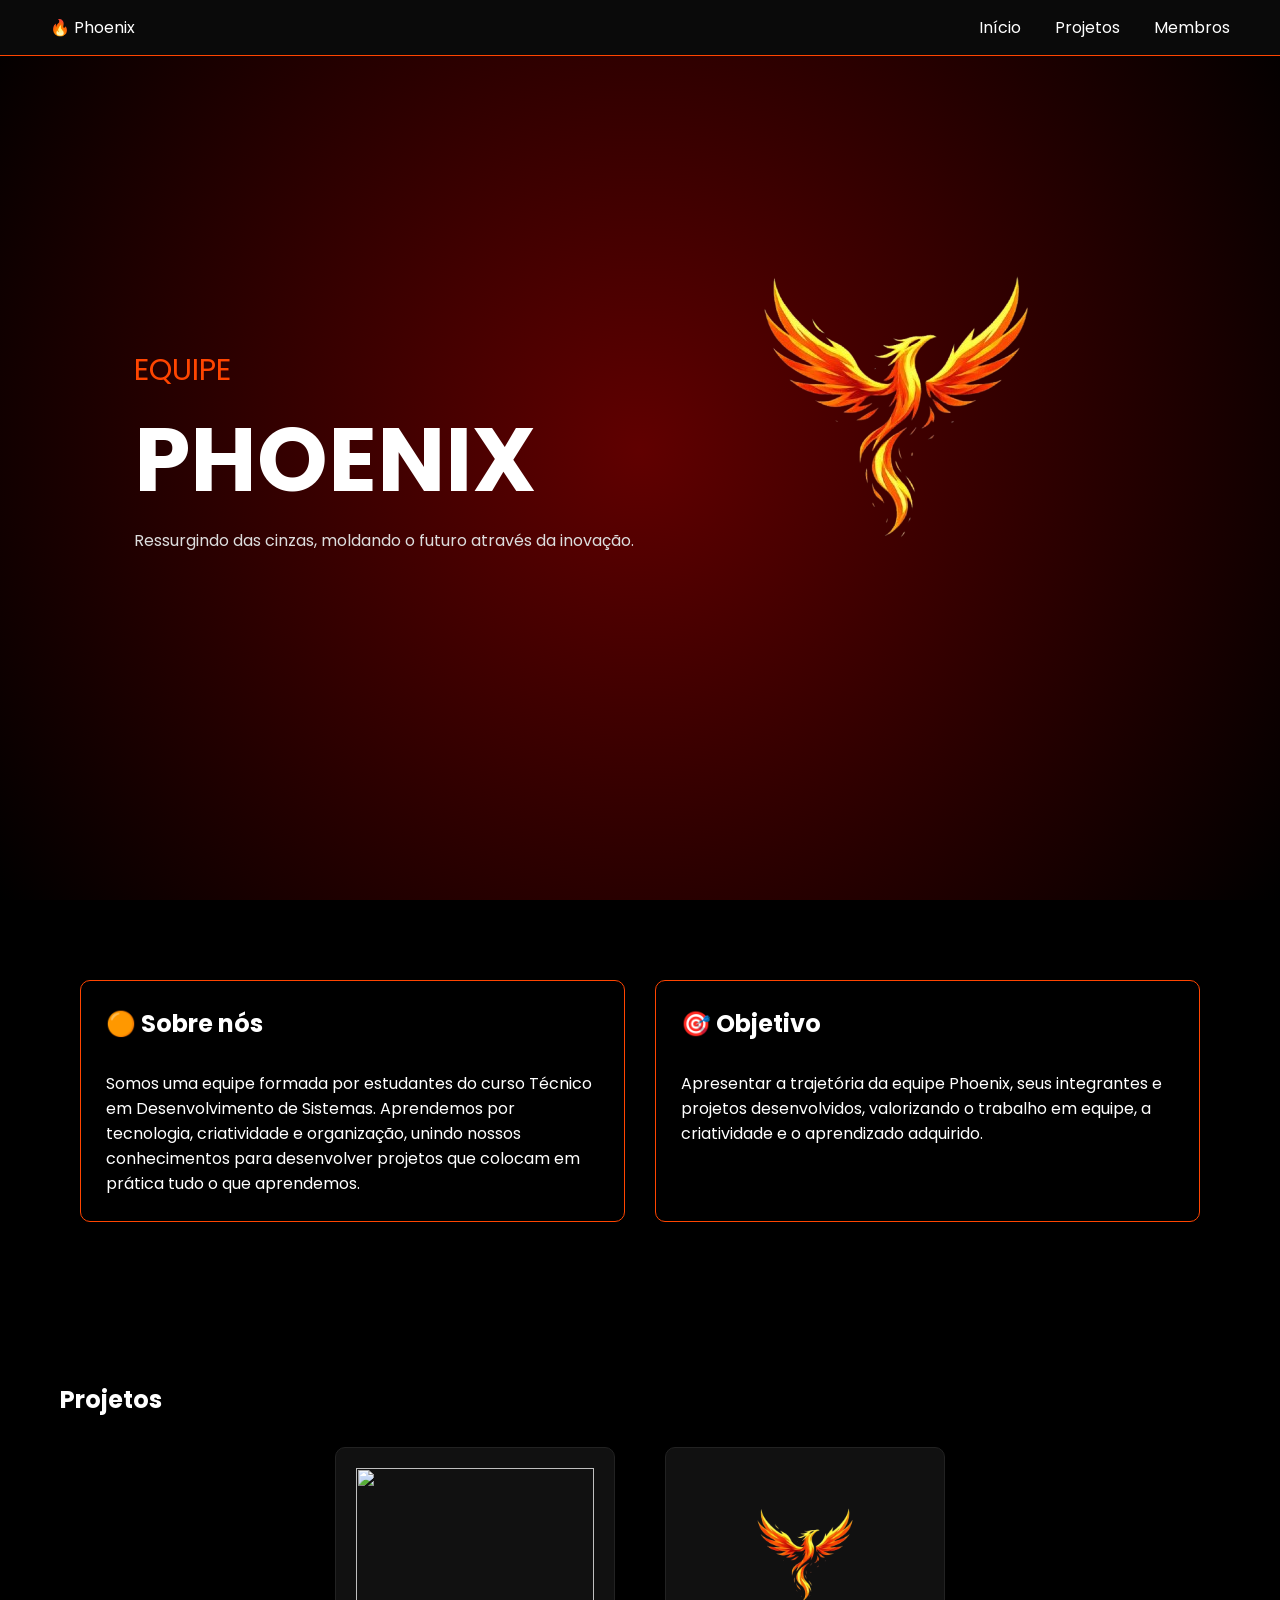
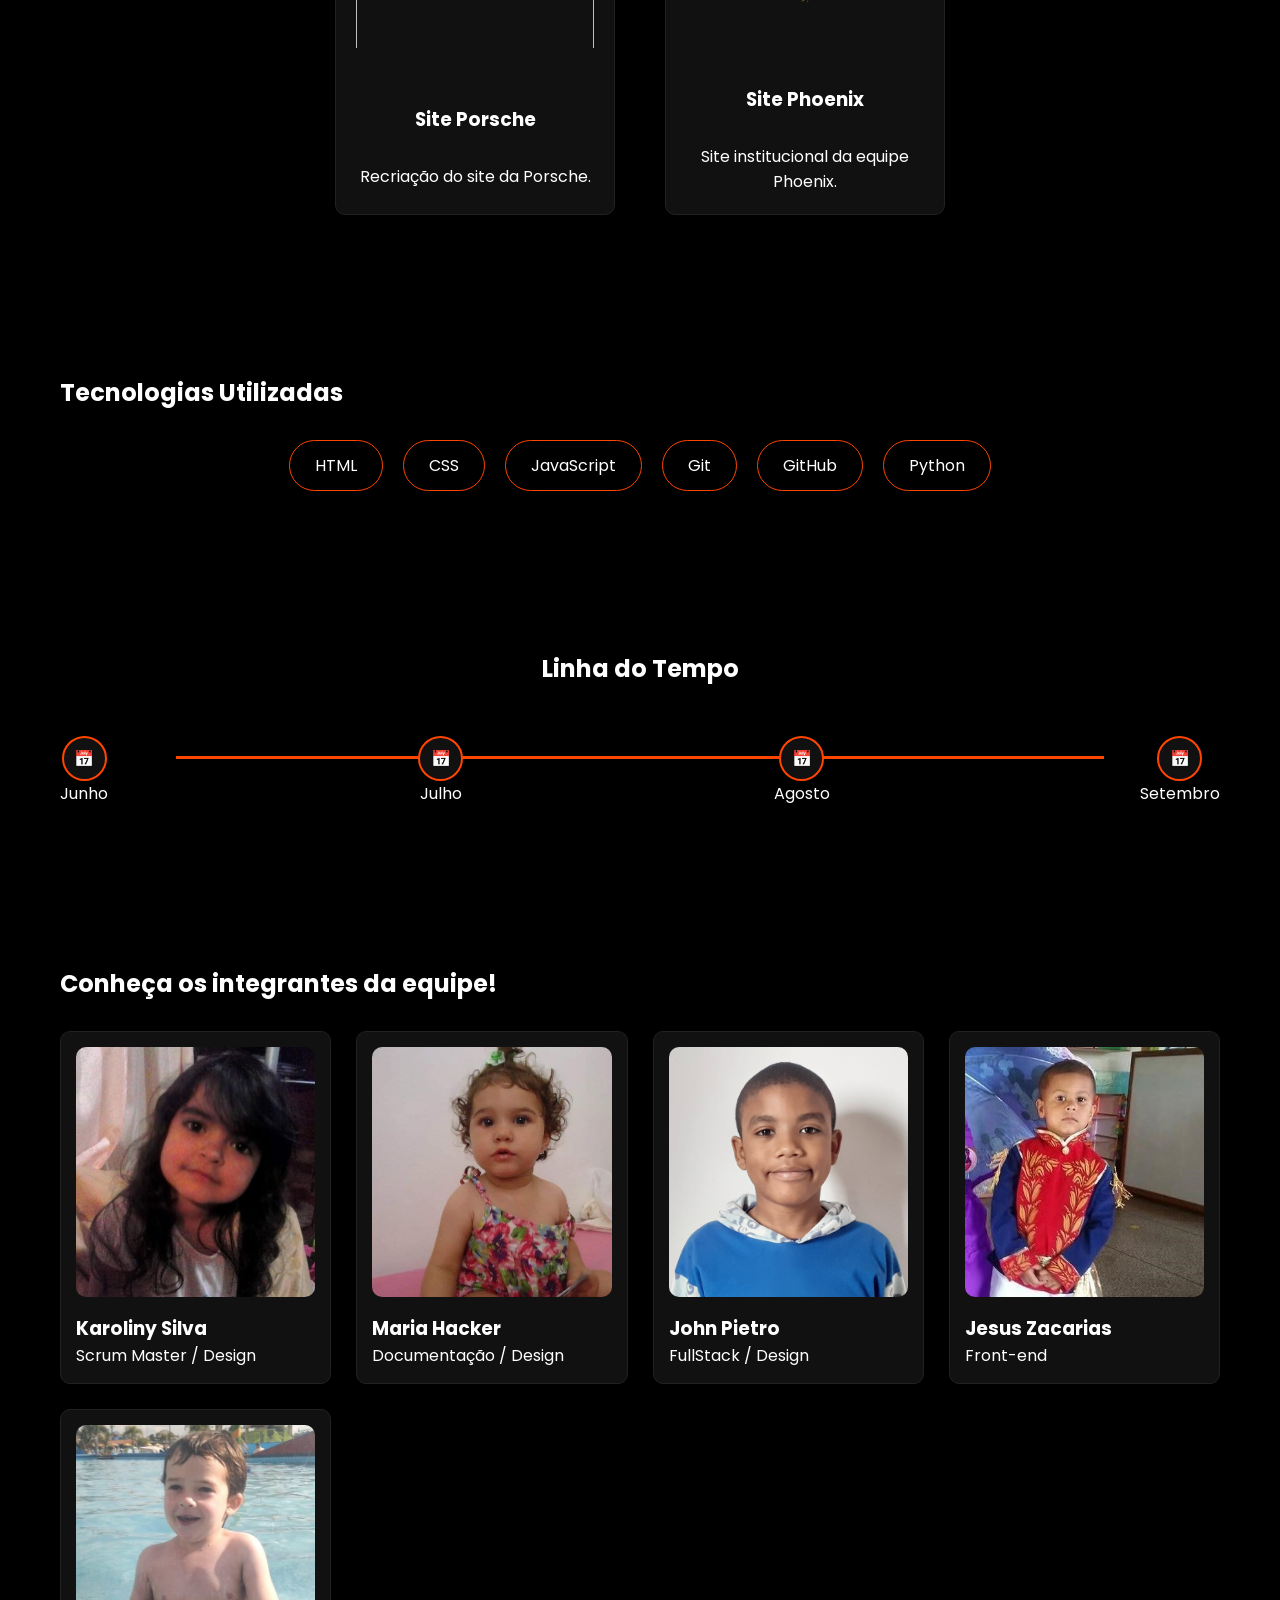
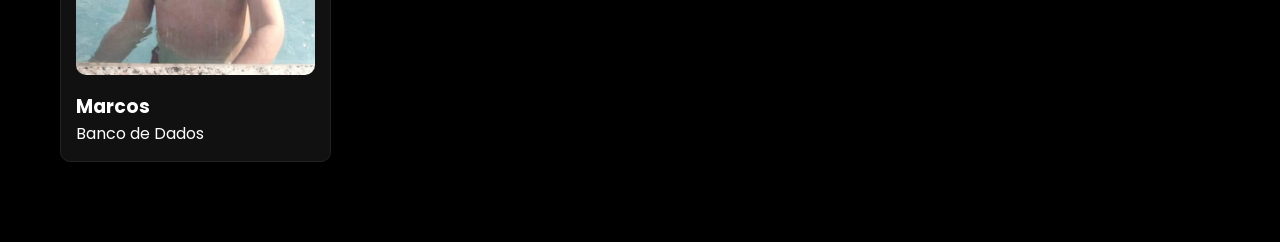
==== index.html @ 2f06266e "Enviando página da Karol(ainda incompleta)" ====
<!DOCTYPE html>
<html lang="pt-BR">
<head>
<meta charset="UTF-8">
<meta name="viewport" content="width=device-width, initial-scale=1.0">
<title>Phoenix</title>
<link rel="stylesheet" href="style.css">
<script src="main.js"></script>

<link rel="preconnect" href="https://fonts.googleapis.com">
<link href="https://fonts.googleapis.com/css2?family=Poppins:wght@300;400;500;600;700&display=swap" rel="stylesheet">

<script src="https://kit.fontawesome.com/yourkit.js" crossorigin="anonymous"></script>
</head>
<body>

<header>
    <div class="logo">
        🔥 Phoenix
    </div>

    <nav>
        <a href="#inicio">Início</a>
        <a href="#projetos">Projetos</a>
        <a href="#equipe">Membros</a>
    </nav>
</header>

<section class="hero" id="inicio">

    <div class="hero-text">
        <span>EQUIPE</span>
        <h1>PHOENIX</h1>
        <p>
            Ressurgindo das cinzas, moldando o futuro através da inovação.
        </p>
    </div>

    <div class="hero-logo">
        <img src="img/logoPhoenix.png"
    </div>

</section>

<section class="info">

    <div class="box">
        <h2>🟠 Sobre nós</h2>

        <p>
            Somos uma equipe formada por estudantes do curso Técnico
            em Desenvolvimento de Sistemas.
            Aprendemos por tecnologia, criatividade e organização,
            unindo nossos conhecimentos para desenvolver projetos
            que colocam em prática tudo o que aprendemos.
        </p>
    </div>

    <div class="box">
        <h2>🎯 Objetivo</h2>

        <p>
            Apresentar a trajetória da equipe Phoenix,
            seus integrantes e projetos desenvolvidos,
            valorizando o trabalho em equipe,
            a criatividade e o aprendizado adquirido.
        </p>
    </div>

</section>

<section id="projetos">

    <h2>Projetos</h2>

    <div class="cards">

        <div class="card">
            <img src="https://images.seeklogo.com/logo-png/16/2/porsche-logo-png_seeklogo-168544.png">
            <h3>Site Porsche</h3>
            <p>Recriação do site da Porsche.</p>
        </div>

        <div class="card">
            <img src="img/logoPhoenix.png" sizes="80">
            <h3>Site Phoenix</h3>
            <p>Site institucional da equipe Phoenix.</p>
        </div>

    </div>

</section>

<section class="techs">

    <h2>Tecnologias Utilizadas</h2>

    <div class="tech-list">
        <span>HTML</span>
        <span>CSS</span>
        <span>JavaScript</span>
        <span>Git</span>
        <span>GitHub</span>
        <span>Python</span>
    </div>

</section>

<section class="timeline">

    <h2>Linha do Tempo</h2>

    <div class="line">

        <div class="step">
            <div class="circle">📅</div>
            <p>Junho</p>
        </div>

        <div class="step">
            <div class="circle">📅</div>
            <p>Julho</p>
        </div>

        <div class="step">
            <div class="circle">📅</div>
            <p>Agosto</p>
        </div>

        <div class="step">
            <div class="circle">📅</div>
            <p>Setembro</p>
        </div>

    </div>

</section>

<section id="equipe">

    <h2>Conheça os integrantes da equipe!</h2>

    <div class="members">

        <div class="member">
            <img src="img/karol.jpg">
            <h3>Karoliny Silva</h3>
            <p>Scrum Master / Design</p>
        </div>

        <div class="member">
            <img src="img/maria.jpg">
            <h3>Maria Hacker</h3>
            <p>Documentação / Design</p>
        </div>

        <div class="member">
            <img src="img/john.jpeg">
            <h3>John Pietro</h3>
            <p>FullStack / Design</p>
        </div>

        <div class="member">
            <img src="img/jesus.jpg">
            <h3>Jesus Zacarias</h3>
            <p>Front-end</p>
        </div>

        <div class="member">
            <img src="img/marcos.jpg">
            <h3>Marcos</h3>
            <p>Banco de Dados</p>
        </div>

    </div>

</section>

</body>
</html>
---- style.css ----
*{
    margin:0;
    padding:0;
    box-sizing:border-box;
    font-family:'Poppins',sans-serif;
}

body{
    background:#000;
    color:white;
}

header{
    position:fixed;
    top:0;
    width:100%;
    background:#0a0a0a;
    display:flex;
    justify-content:space-between;
    align-items:center;
    padding:15px 50px;
    border-bottom:1px solid #ff4500;
    z-index:1000;
}

nav a{
    color:white;
    text-decoration:none;
    margin-left:30px;
    transition:.3s;
}

nav a:hover{
    color:#ff4500;
}

.hero{
    min-height:100vh;
    display:flex;
    justify-content:space-around;
    align-items:center;
    padding:100px 10%;
    background:radial-gradient(circle,#600000,#000);
}

.hero-text span{
    color:#ff4500;
    font-size:30px;
}

.hero-text h1{
    font-size:90px;
}

.hero-text p{
    color:#ddd;
}

.hero-logo{
    font-size:180px;
}

.info{
    display:grid;
    grid-template-columns:1fr 1fr;
    gap:30px;
    padding:80px;
}

.box{
    border:1px solid #ff4500;
    padding:25px;
    border-radius:10px;
}

section{
    padding:80px 60px;
}

section h2{
    margin-bottom:30px;
}

.cards{
    display:flex;
    justify-content:center;
    gap:50px;
    flex-wrap:wrap;
}

.card{
    width:280px;
    background:#111;
    border:1px solid #222;
    text-align:center;
    border-radius:10px;
    overflow:hidden;
    transition:.3s;
}

.card:hover{
    transform:translateY(-10px);
    border-color:#ff4500;
}

.card img{
    width:100%;
    height:220px;
    object-fit:contain;
    padding:20px;
}

.card h3{
    margin:10px 0;
}

.card p{
    padding:20px;
}

.tech-list{
    display:flex;
    justify-content:center;
    flex-wrap:wrap;
    gap:20px;
}

.tech-list span{
    border:1px solid #ff4500;
    padding:12px 25px;
    border-radius:30px;
}

.timeline{
    text-align:center;
}

.line{
    display:flex;
    justify-content:space-between;
    align-items:center;
    margin-top:50px;
    position:relative;
}

.line::before{
    content:"";
    position:absolute;
    top:20px;
    left:10%;
    width:80%;
    height:3px;
    background:#ff4500;
}

.step{
    z-index:2;
}

.circle{
    width:45px;
    height:45px;
    border-radius:50%;
    background:#111;
    border:2px solid #ff4500;
    display:flex;
    justify-content:center;
    align-items:center;
    margin:auto;
}

.members{
    display:grid;
    grid-template-columns:repeat(auto-fit,minmax(250px,1fr));
    gap:25px;
}

.member{
    background:#111;
    padding:15px;
    border-radius:10px;
    border:1px solid #222;
}

.member img{
    width:100%;
    height:250px;
    object-fit:cover;
    border-radius:10px;
}

.member h3{
    margin-top:10px;
}

.member:hover{
    border-color:#ff4500;
}

html{
    scroll-behavior:smooth;
}

@media(max-width:768px){

.hero{
    flex-direction:column;
    text-align:center;
}

.hero-text h1{
    font-size:55px;
}

.info{
    grid-template-columns:1fr;
    padding:30px;
}

.line{
    flex-wrap:wrap;
    gap:30px;
}

}
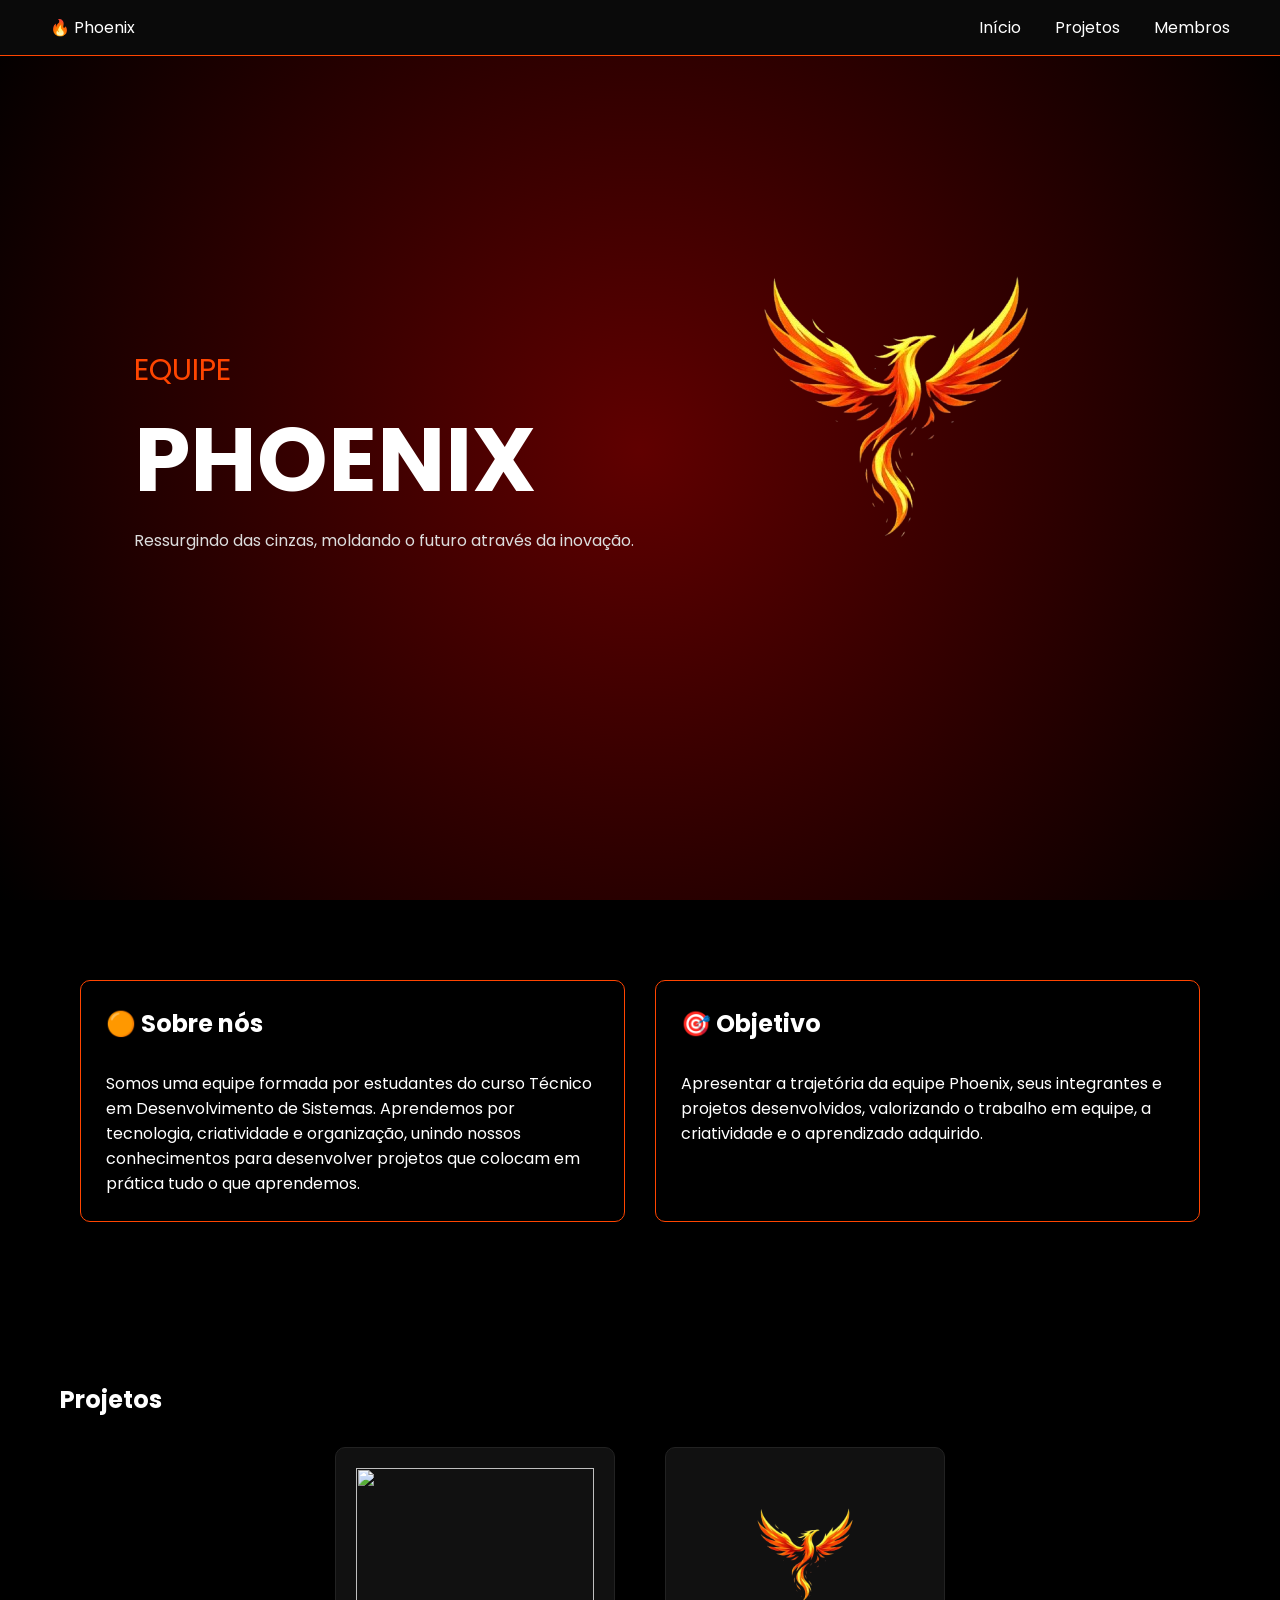
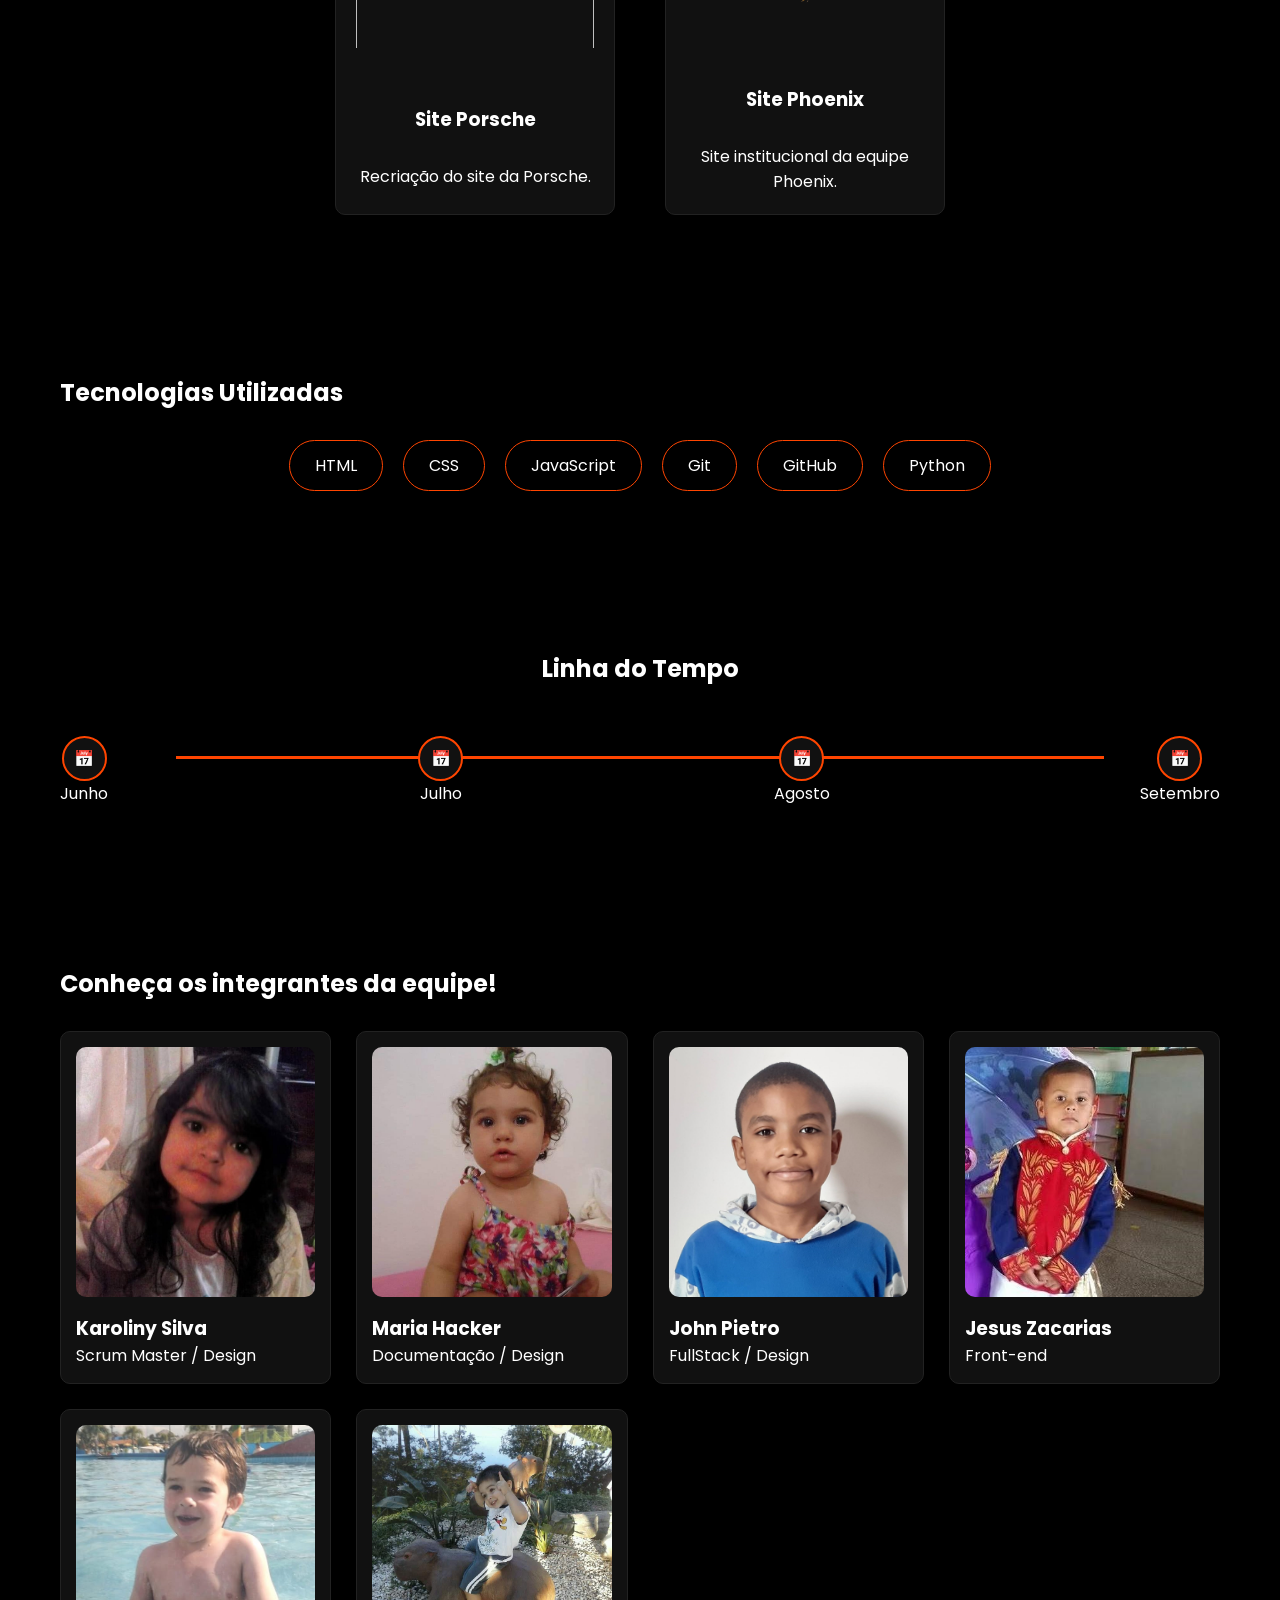
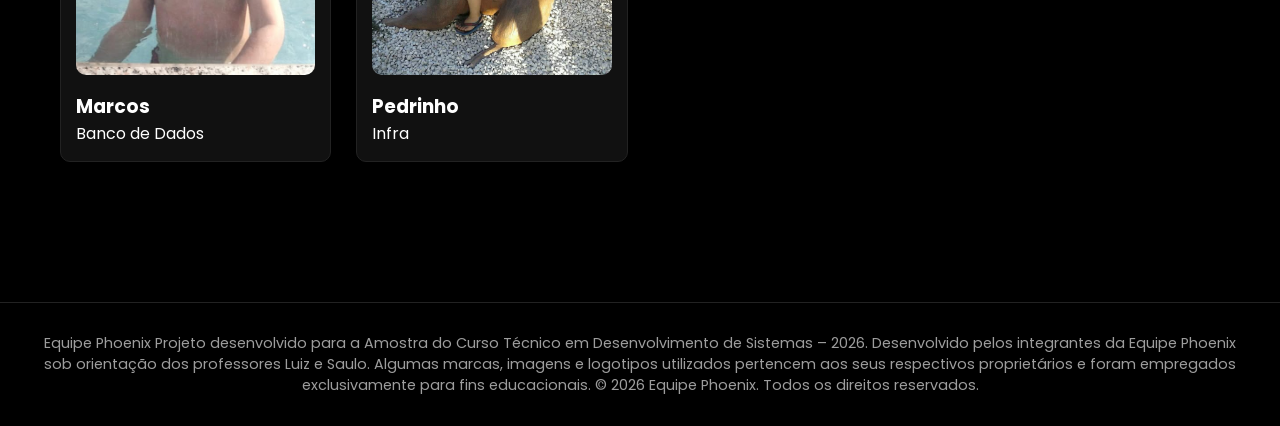
==== commit b65e78d4: "Enviando atualização no CSS" ====
--- a/index.html
+++ b/index.html
@@ -5,7 +5,7 @@
 <meta name="viewport" content="width=device-width, initial-scale=1.0">
 <title>Phoenix</title>
 <link rel="stylesheet" href="style.css">
-<script src="main.js"></script>
+<script defer src="main.js"></script>
 
 <link rel="preconnect" href="https://fonts.googleapis.com">
 <link href="https://fonts.googleapis.com/css2?family=Poppins:wght@300;400;500;600;700&display=swap" rel="stylesheet">
@@ -141,12 +141,13 @@
     <h2>Conheça os integrantes da equipe!</h2>
 
     <div class="members">
-
-        <div class="member">
-            <img src="img/karol.jpg">
-            <h3>Karoliny Silva</h3>
-            <p>Scrum Master / Design</p>
-        </div>
+        <a href="karol.html">
+            <div class="member">
+                <img src="img/karol.jpg">
+                <h3>Karoliny Silva</h3>
+                <p>Scrum Master / Design</p>
+            </div>
+        </a>
 
         <div class="member">
             <img src="img/maria.jpg">
@@ -172,9 +173,23 @@
             <p>Banco de Dados</p>
         </div>
 
+        <div class="member">
+            <img src="img/pedro.jpg">
+            <h3>Pedrinho</h3>
+            <p>Infra</p>
+        </div>
+
     </div>
 
 </section>
 
+<footer>
+    Equipe Phoenix
+    Projeto desenvolvido para a Amostra do Curso Técnico em Desenvolvimento de Sistemas – 2026.
+    Desenvolvido pelos integrantes da Equipe Phoenix sob orientação dos professores Luiz e Saulo.
+    Algumas marcas, imagens e logotipos utilizados pertencem aos seus respectivos proprietários e foram empregados exclusivamente para fins educacionais.
+    © 2026 Equipe Phoenix. Todos os direitos reservados.
+</footer>
+
 </body>
 </html>
--- a/style.css
+++ b/style.css
@@ -175,6 +175,11 @@
     gap:25px;
 }
 
+.members a{
+    text-decoration: none;
+    color:white
+}
+
 .member{
     background:#111;
     padding:15px;
@@ -201,25 +206,125 @@
     scroll-behavior:smooth;
 }
 
-@media(max-width:768px){
-
-.hero{
+@media(max-width:768px) {
+
+    .hero{
+        flex-direction:column;
+        text-align:center;
+    }
+
+    .hero-text h1{
+        font-size:55px;
+    }
+
+    .info{
+        grid-template-columns:1fr;
+        padding:30px;
+    }
+
+    .line{
+        flex-wrap:wrap;
+        gap:30px;
+    }
+}
+
+/*---ESTILIZAÇÃO PÁGINA DOS MEMBROS---*/
+main{
+    max-width:1200px;
+    margin:120px auto 60px;
+    padding: 0 30px;
+    display:grid;
+    grid-template-columns:380px 1fr;
+    gap:35px;
+    align-items:start;
+}
+
+.perfil{
+    display:flex;
     flex-direction:column;
-    text-align:center;
-}
-
-.hero-text h1{
-    font-size:55px;
-}
-
-.info{
-    grid-template-columns:1fr;
+    gap:12px;
+}
+
+.foto{
+    width:100%;
+    height:400px;
+    object-fit:cover;
+    border-radius:15px;
+    border:2px solid #ff5a00;
+    box-shadow:0 0 25px rgba(255,69,0,.25);
+}
+/*---Nome---*/
+.perfil h1{
+    margin:18px 0 5px;
+    font-size:2rem;
+    color:white;
+}
+/*---Link Github---*/
+.perfil a{
+    color:#d4d4d4;
+    text-decoration:none;
+    font-size:1.3rem;
+}
+
+/*---Função---*/
+.perfil p{
+    margin-top:15px;
+    color:#bdbdbd;
+    font-size:1.2rem;
+}
+
+/*---Muda cor do link---*/
+.perfil a:hover{
+    color:#151c47;
+}
+
+/*---Divisões---*/
+.sobre,
+.projetos{
+    background:#111;
+    border:1px solid #222;
+    border-radius:10px;
+    padding:25px;
+}
+
+.conteudo{
+    display:flex;
+    flex-direction:column;
+    gap:25px;
+    margin-top: 80px;
+}
+
+.sobre h2,
+.projetos h2{
+    color:white;
+}
+
+.sobre ul {
+    padding-left: 20px;
+    list-style-type: none;
+}
+
+.sobre li{
+    color:#d4d4d4;
+}
+
+.projetos a{
+    color:#3ea6ff;
+    text-decoration:none;
+}
+
+/*---RODAPÉ---*/
+footer{
+    margin-top:60px;
     padding:30px;
-}
-
-.line{
-    flex-wrap:wrap;
-    gap:30px;
-}
-
+    border-top:1px solid #222;
+    color:#9d9d9d;
+    font-size:.9rem;
+    text-align: center;
+}
+
+.phoenix_f {
+    width: 100%;
+    height: 60px;
+    object-fit: cover;
 }
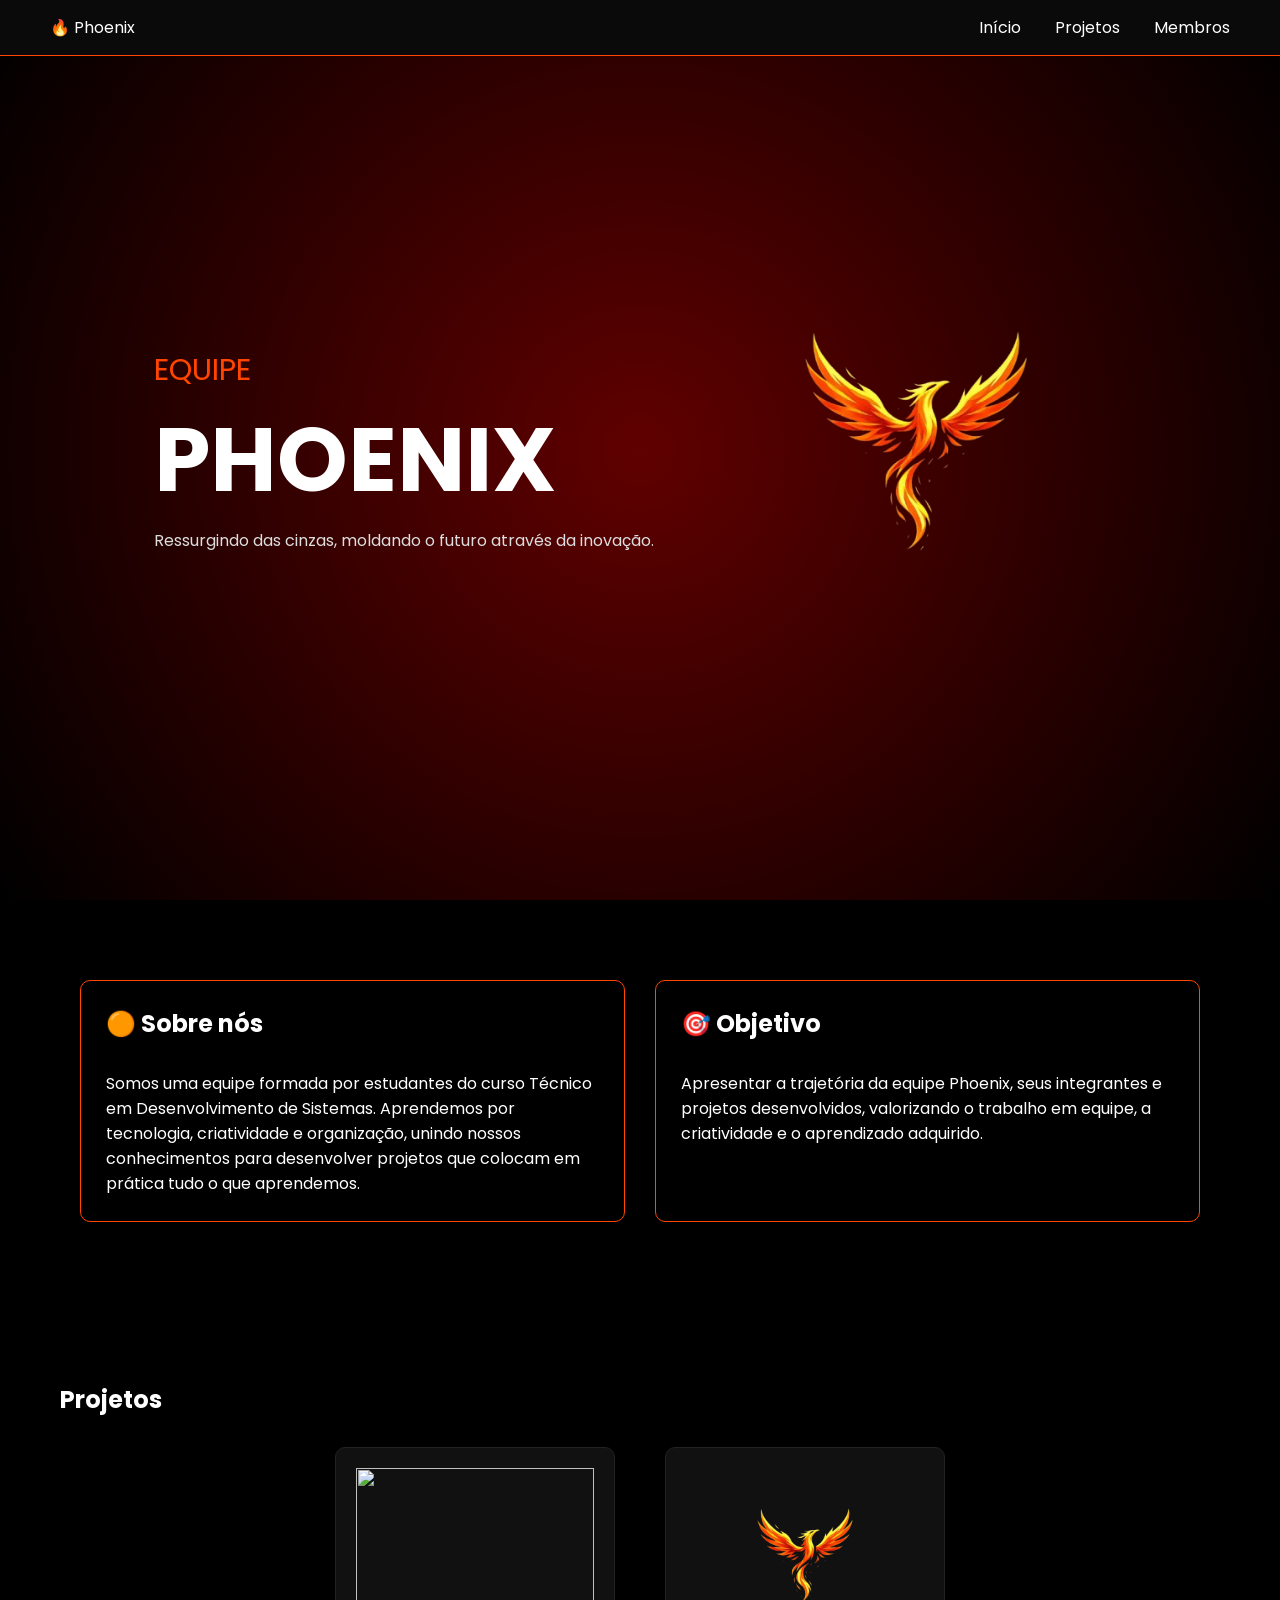
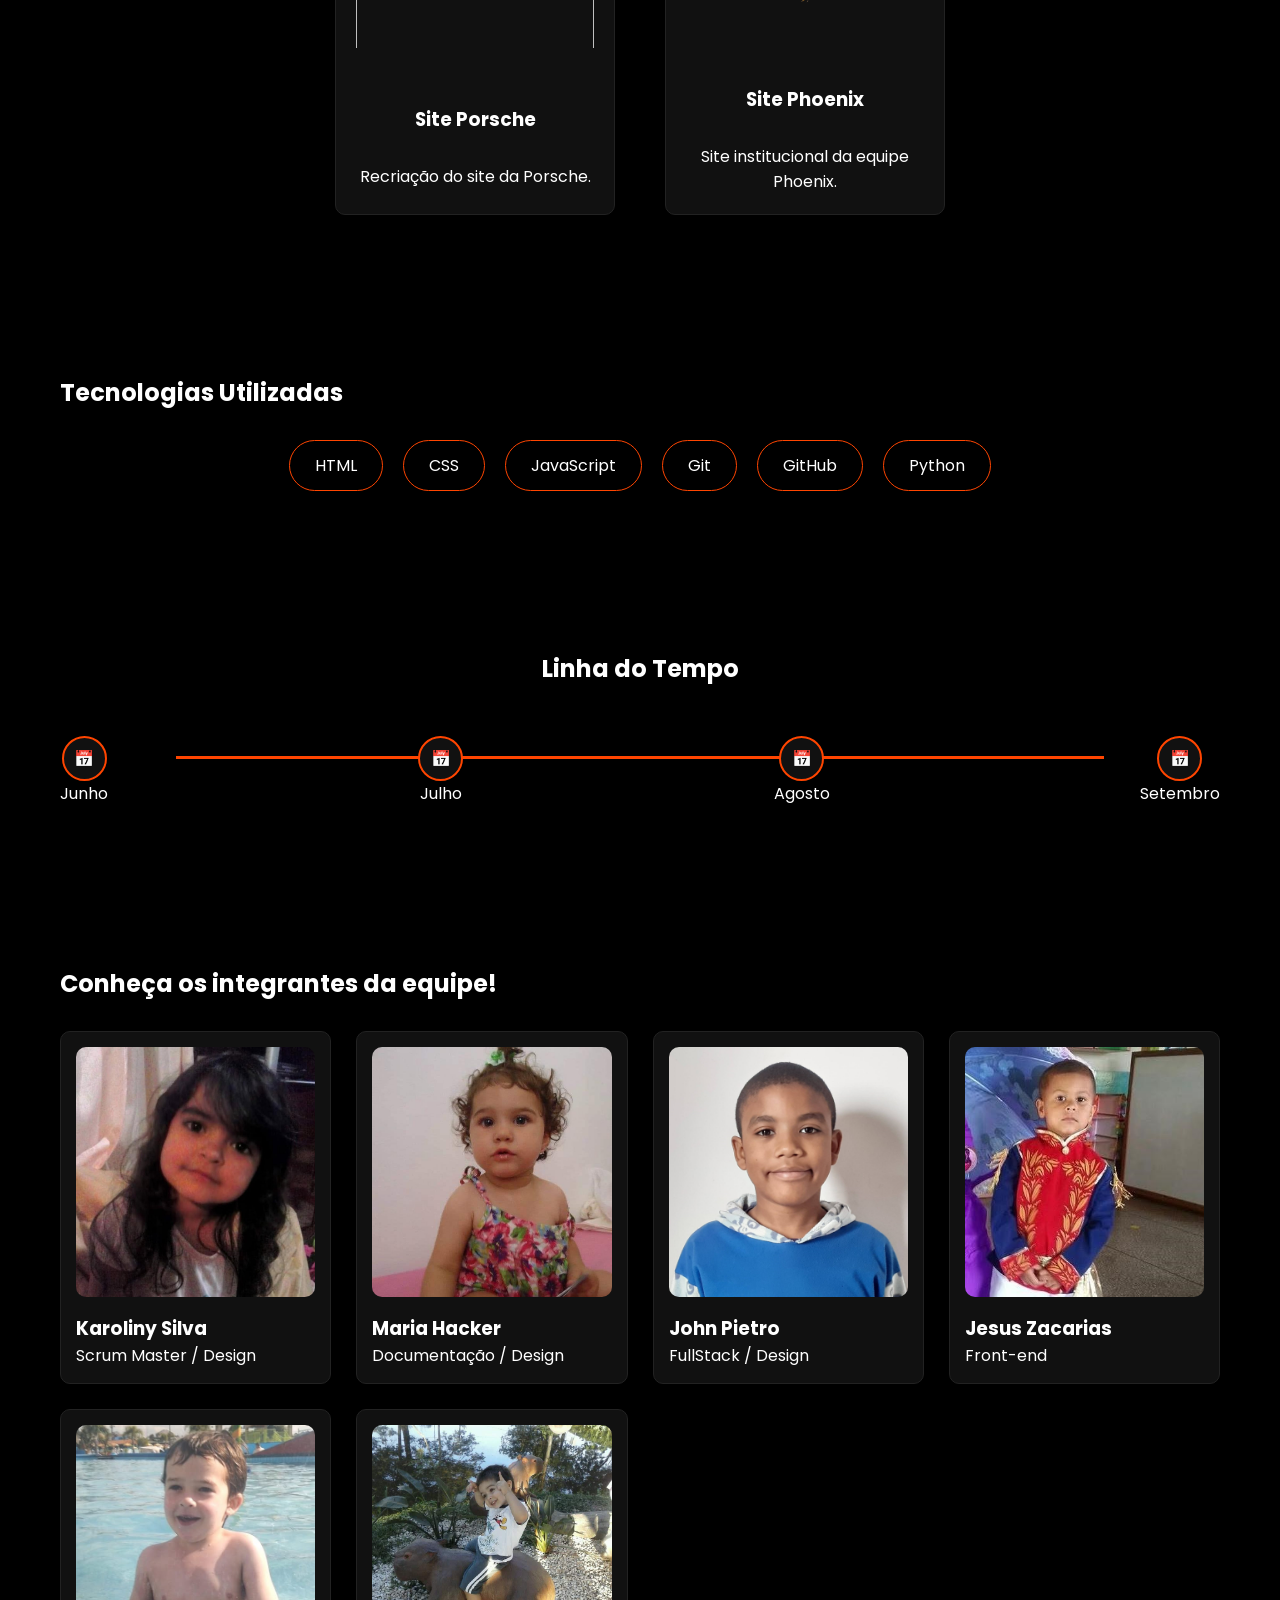
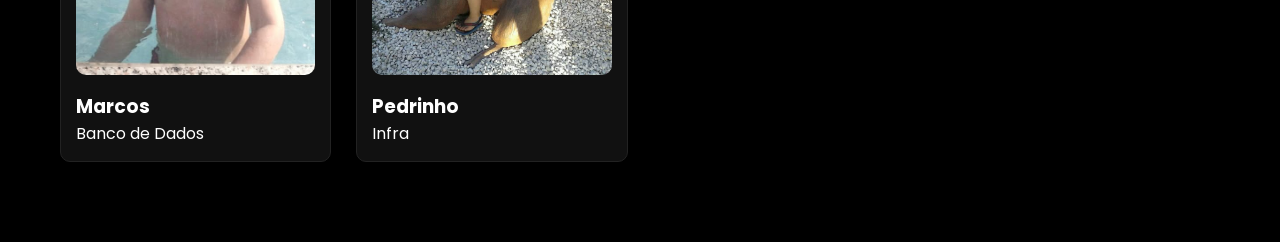
==== commit 2384863b: "Corrigindo código e atualizando página do membro com CSS" ====
--- a/index.html
+++ b/index.html
@@ -9,8 +9,6 @@
 
 <link rel="preconnect" href="https://fonts.googleapis.com">
 <link href="https://fonts.googleapis.com/css2?family=Poppins:wght@300;400;500;600;700&display=swap" rel="stylesheet">
-
-<script src="https://kit.fontawesome.com/yourkit.js" crossorigin="anonymous"></script>
 </head>
 <body>
 
@@ -37,7 +35,7 @@
     </div>
 
     <div class="hero-logo">
-        <img src="img/logoPhoenix.png"
+        <img src="img/logoPhoenix.png">
     </div>
 
 </section>
@@ -183,13 +181,5 @@
 
 </section>
 
-<footer>
-    Equipe Phoenix
-    Projeto desenvolvido para a Amostra do Curso Técnico em Desenvolvimento de Sistemas – 2026.
-    Desenvolvido pelos integrantes da Equipe Phoenix sob orientação dos professores Luiz e Saulo.
-    Algumas marcas, imagens e logotipos utilizados pertencem aos seus respectivos proprietários e foram empregados exclusivamente para fins educacionais.
-    © 2026 Equipe Phoenix. Todos os direitos reservados.
-</footer>
-
 </body>
 </html>
--- a/style.css
+++ b/style.css
@@ -56,8 +56,9 @@
     color:#ddd;
 }
 
-.hero-logo{
-    font-size:180px;
+.hero-logo img{
+    width:420px;
+    max-width:100%;
 }
 
 .info{
@@ -231,7 +232,7 @@
 /*---ESTILIZAÇÃO PÁGINA DOS MEMBROS---*/
 main{
     max-width:1200px;
-    margin:120px auto 60px;
+    margin:100px auto 60px;
     padding: 0 30px;
     display:grid;
     grid-template-columns:380px 1fr;
@@ -268,14 +269,26 @@
 
 /*---Função---*/
 .perfil p{
-    margin-top:15px;
+    margin-top:5px;
     color:#bdbdbd;
     font-size:1.2rem;
 }
 
 /*---Muda cor do link---*/
 .perfil a:hover{
-    color:#151c47;
+    color:#ff4500;
+}
+
+.texto-logo img {
+    height: 50px;
+    width: auto;
+}
+
+.texto-logo {
+    display: flex;
+    width: 30px;
+    margin-right: 20px;
+    align-items: center;
 }
 
 /*---Divisões---*/
@@ -285,13 +298,20 @@
     border:1px solid #222;
     border-radius:10px;
     padding:25px;
+    transition:.3s;
+}
+
+.sobre:hover,
+.projetos:hover{
+    border-color:#ff4500;
+    transform:translateY(-4px);
 }
 
 .conteudo{
     display:flex;
     flex-direction:column;
     gap:25px;
-    margin-top: 80px;
+    margin-top: 79px;
 }
 
 .sobre h2,
@@ -315,16 +335,58 @@
 
 /*---RODAPÉ---*/
 footer{
-    margin-top:60px;
-    padding:30px;
-    border-top:1px solid #222;
+    margin-top:70px;
+    display:flex;
+    padding:40px 60px;
+    justify-content:space-between;
+    align-items: center;
+    border-top:1px solid #161616;
     color:#9d9d9d;
-    font-size:.9rem;
-    text-align: center;
-}
-
-.phoenix_f {
-    width: 100%;
-    height: 60px;
-    object-fit: cover;
+    font-size:.8rem;
+    gap: 50px;
+}
+
+footer p{
+    font-size: .85rem;
+    max-width: 700px;
+    line-height: 1.8;
+    color:#9d9d9d
+}
+
+@media(max-width:900px){
+
+    main{
+
+        grid-template-columns:1fr;
+
+    }
+
+    .conteudo{
+
+        margin-top:0;
+
+    }
+
+    .perfil{
+
+        align-items:center;
+
+        text-align:center;
+
+    }
+
+    .foto{
+
+        max-width:320px;
+
+    }
+
+    footer{
+
+        flex-direction:column;
+
+        text-align:center;
+
+    }
+
 }
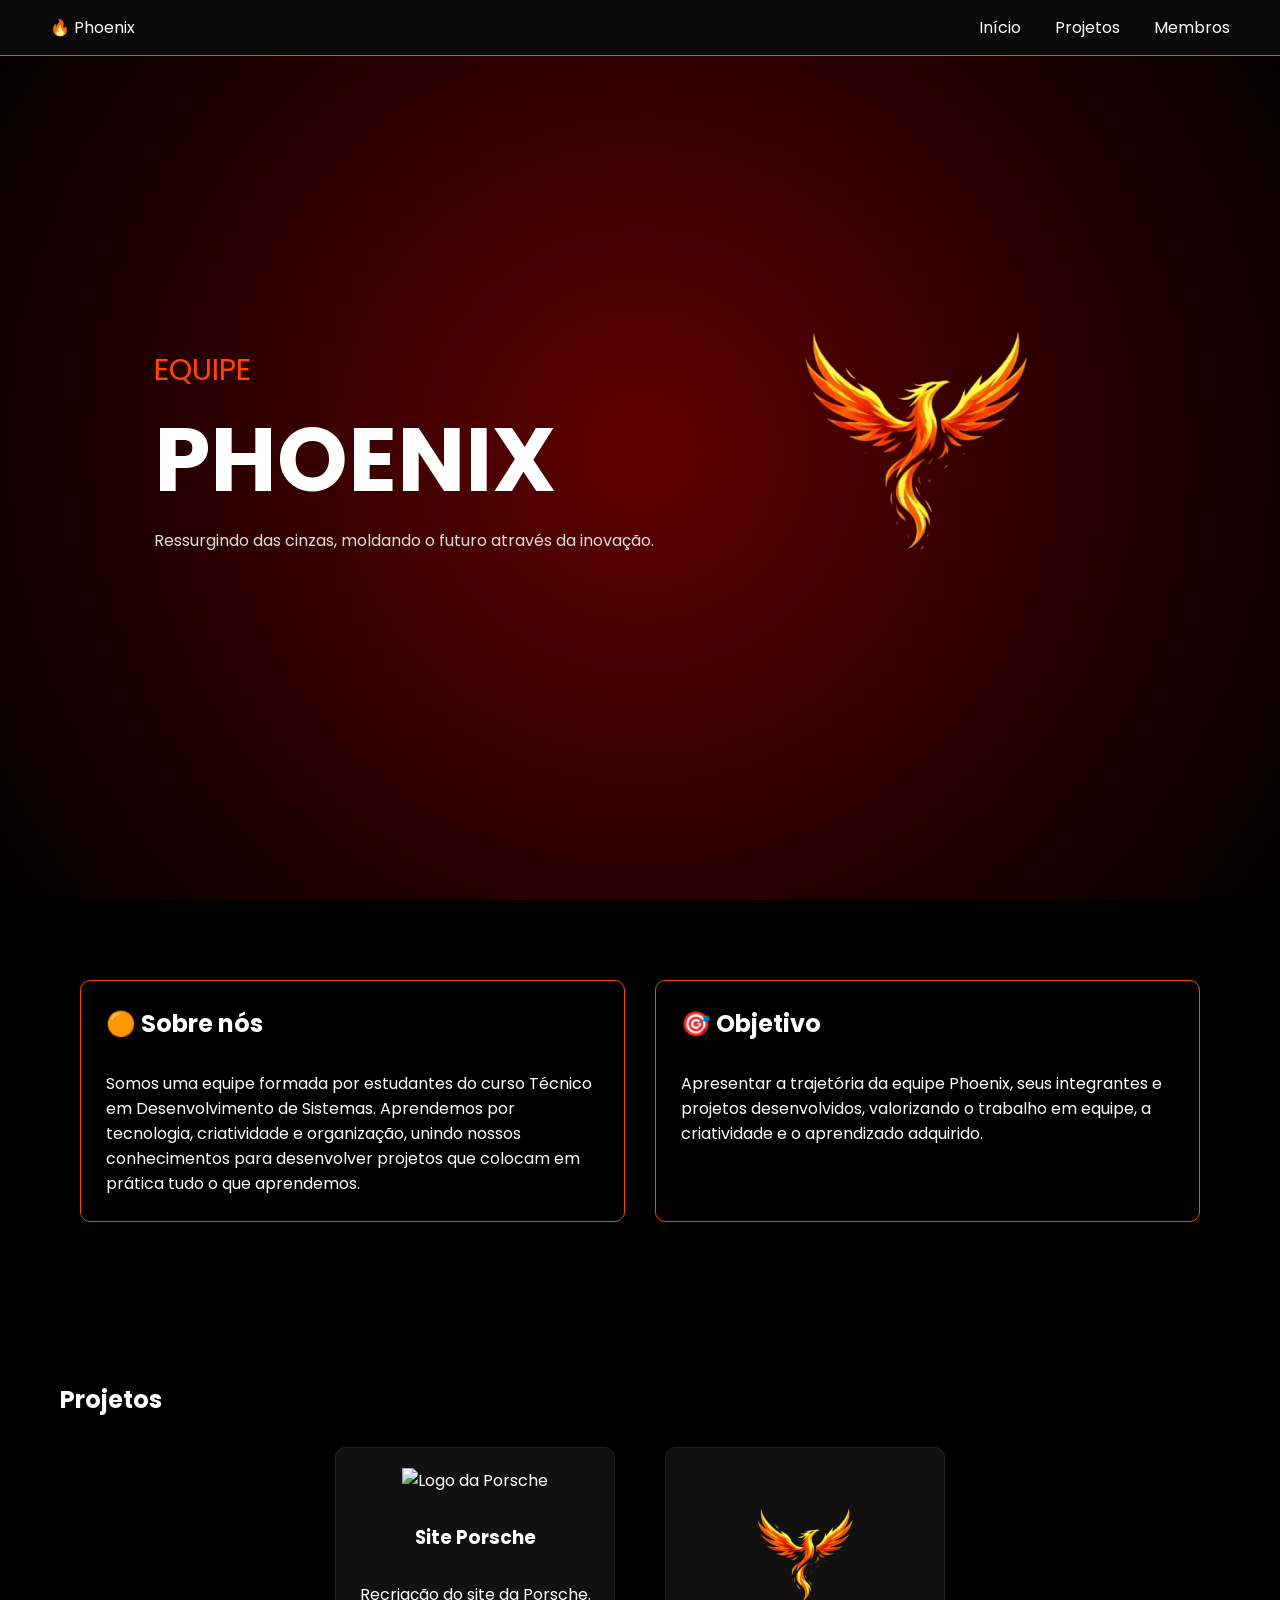
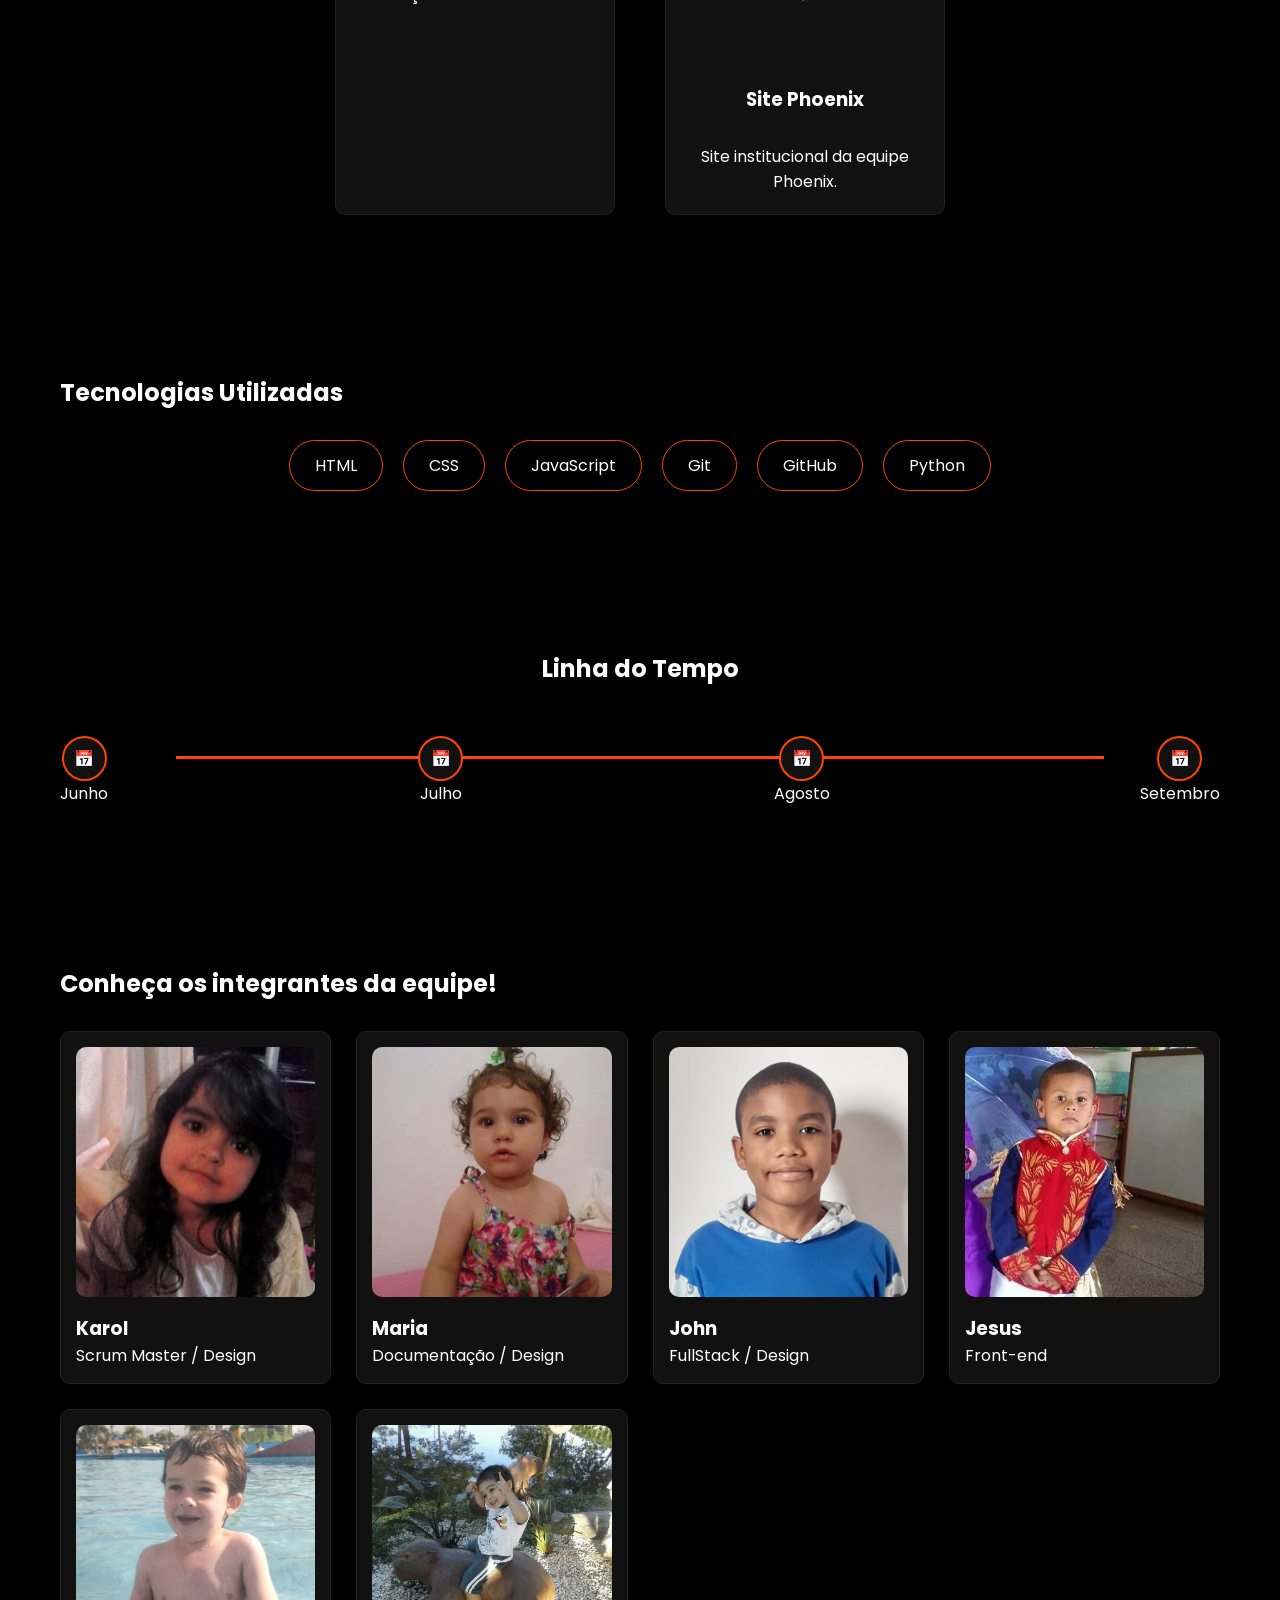
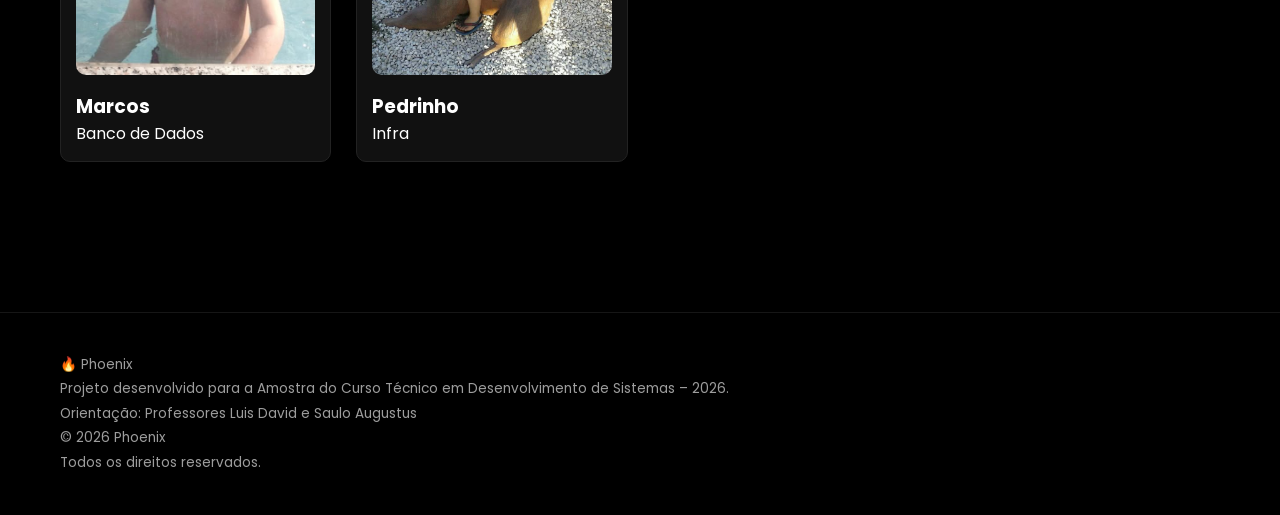
==== commit bc35011d: "Corrigindo CSS, atualizando karol.html e enviando arquivos" ====
--- a/index.html
+++ b/index.html
@@ -35,7 +35,7 @@
     </div>
 
     <div class="hero-logo">
-        <img src="img/logoPhoenix.png">
+        <img src="img/logoPhoenix.png" alt="Logo da Equipe Phoenix">
     </div>
 
 </section>
@@ -74,13 +74,13 @@
     <div class="cards">
 
         <div class="card">
-            <img src="https://images.seeklogo.com/logo-png/16/2/porsche-logo-png_seeklogo-168544.png">
+            <img src="https://images.seeklogo.com/logo-png/16/2/porsche-logo-png_seeklogo-168544.png" alt="Logo da Porsche">
             <h3>Site Porsche</h3>
             <p>Recriação do site da Porsche.</p>
         </div>
 
         <div class="card">
-            <img src="img/logoPhoenix.png" sizes="80">
+            <img src="img/logoPhoenix.png" alt="Logo da Equipe Phoenix">
             <h3>Site Phoenix</h3>
             <p>Site institucional da equipe Phoenix.</p>
         </div>
@@ -141,38 +141,38 @@
     <div class="members">
         <a href="karol.html">
             <div class="member">
-                <img src="img/karol.jpg">
-                <h3>Karoliny Silva</h3>
+                <img src="img/karol.jpg" alt="Foto da Karol bebê">
+                <h3>Karol</h3>
                 <p>Scrum Master / Design</p>
             </div>
         </a>
 
         <div class="member">
-            <img src="img/maria.jpg">
-            <h3>Maria Hacker</h3>
+            <img src="img/maria.jpg" alt="Foto da Maria bebê">
+            <h3>Maria</h3>
             <p>Documentação / Design</p>
         </div>
 
         <div class="member">
-            <img src="img/john.jpeg">
-            <h3>John Pietro</h3>
+            <img src="img/john.jpeg" alt="Foto do John bebê">
+            <h3>John</h3>
             <p>FullStack / Design</p>
         </div>
 
         <div class="member">
-            <img src="img/jesus.jpg">
-            <h3>Jesus Zacarias</h3>
+            <img src="img/jesus.jpg" alt="Foto do Jesus bebê">
+            <h3>Jesus</h3>
             <p>Front-end</p>
         </div>
 
         <div class="member">
-            <img src="img/marcos.jpg">
+            <img src="img/marcos.jpg" alt="Foto do Marcos bebê">
             <h3>Marcos</h3>
             <p>Banco de Dados</p>
         </div>
 
         <div class="member">
-            <img src="img/pedro.jpg">
+            <img src="img/pedro.jpg" alt="Foto do Pedro bebê">
             <h3>Pedrinho</h3>
             <p>Infra</p>
         </div>
@@ -181,5 +181,15 @@
 
 </section>
 
+<footer>
+        <p>
+            🔥 Phoenix<br>
+            Projeto desenvolvido para a Amostra do Curso Técnico em Desenvolvimento de Sistemas – 2026.<br>
+            Orientação: Professores Luis David e Saulo Augustus<br>
+            © 2026 Phoenix<br>
+            Todos os direitos reservados.
+        </p>
+    </footer>
+
 </body>
 </html>
--- a/style.css
+++ b/style.css
@@ -233,19 +233,20 @@
 main{
     max-width:1200px;
     margin:100px auto 60px;
-    padding: 0 30px;
     display:grid;
     grid-template-columns:380px 1fr;
     gap:35px;
     align-items:start;
 }
 
+/*---Contâiner do perfil---*/
 .perfil{
     display:flex;
     flex-direction:column;
     gap:12px;
 }
 
+/*Foto do integrante da equipe*/
 .foto{
     width:100%;
     height:400px;
@@ -254,12 +255,14 @@
     border:2px solid #ff5a00;
     box-shadow:0 0 25px rgba(255,69,0,.25);
 }
+
 /*---Nome---*/
 .perfil h1{
     margin:18px 0 5px;
     font-size:2rem;
     color:white;
 }
+
 /*---Link Github---*/
 .perfil a{
     color:#d4d4d4;
@@ -279,19 +282,20 @@
     color:#ff4500;
 }
 
+/*---Define o tamanho da logo do Github---*/
 .texto-logo img {
     height: 50px;
     width: auto;
 }
 
+/*---Alinha logo e link---*/
 .texto-logo {
     display: flex;
-    width: 30px;
-    margin-right: 20px;
     align-items: center;
-}
-
-/*---Divisões---*/
+    gap: 7px;
+}
+
+/*---Cards---*/
 .sobre,
 .projetos{
     background:#111;
@@ -299,56 +303,38 @@
     border-radius:10px;
     padding:25px;
     transition:.3s;
-}
-
+    display:flex;
+    flex-direction:column;
+    gap:25px;
+    margin-top: 79px;
+}
+
+.sobre h2,
+.projetos h2{
+    color:white;
+    margin:0px;
+}
+
+.sobre ul,
+.projetos ul {
+    padding-left: 20px;
+    list-style-type: none;
+    color:#d4d4d4;
+}
+
+/*---Hover simples---*/
 .sobre:hover,
 .projetos:hover{
     border-color:#ff4500;
     transform:translateY(-4px);
 }
 
-.conteudo{
-    display:flex;
-    flex-direction:column;
-    gap:25px;
-    margin-top: 79px;
-}
-
-.sobre h2,
-.projetos h2{
-    color:white;
-}
-
-.sobre ul {
-    padding-left: 20px;
-    list-style-type: none;
-}
-
-.sobre li{
-    color:#d4d4d4;
-}
-
-.projetos a{
-    color:#3ea6ff;
-    text-decoration:none;
-}
-
 /*---RODAPÉ---*/
 footer{
     margin-top:70px;
-    display:flex;
     padding:40px 60px;
-    justify-content:space-between;
-    align-items: center;
     border-top:1px solid #161616;
-    color:#9d9d9d;
-    font-size:.8rem;
-    gap: 50px;
-}
-
-footer p{
     font-size: .85rem;
-    max-width: 700px;
     line-height: 1.8;
     color:#9d9d9d
 }
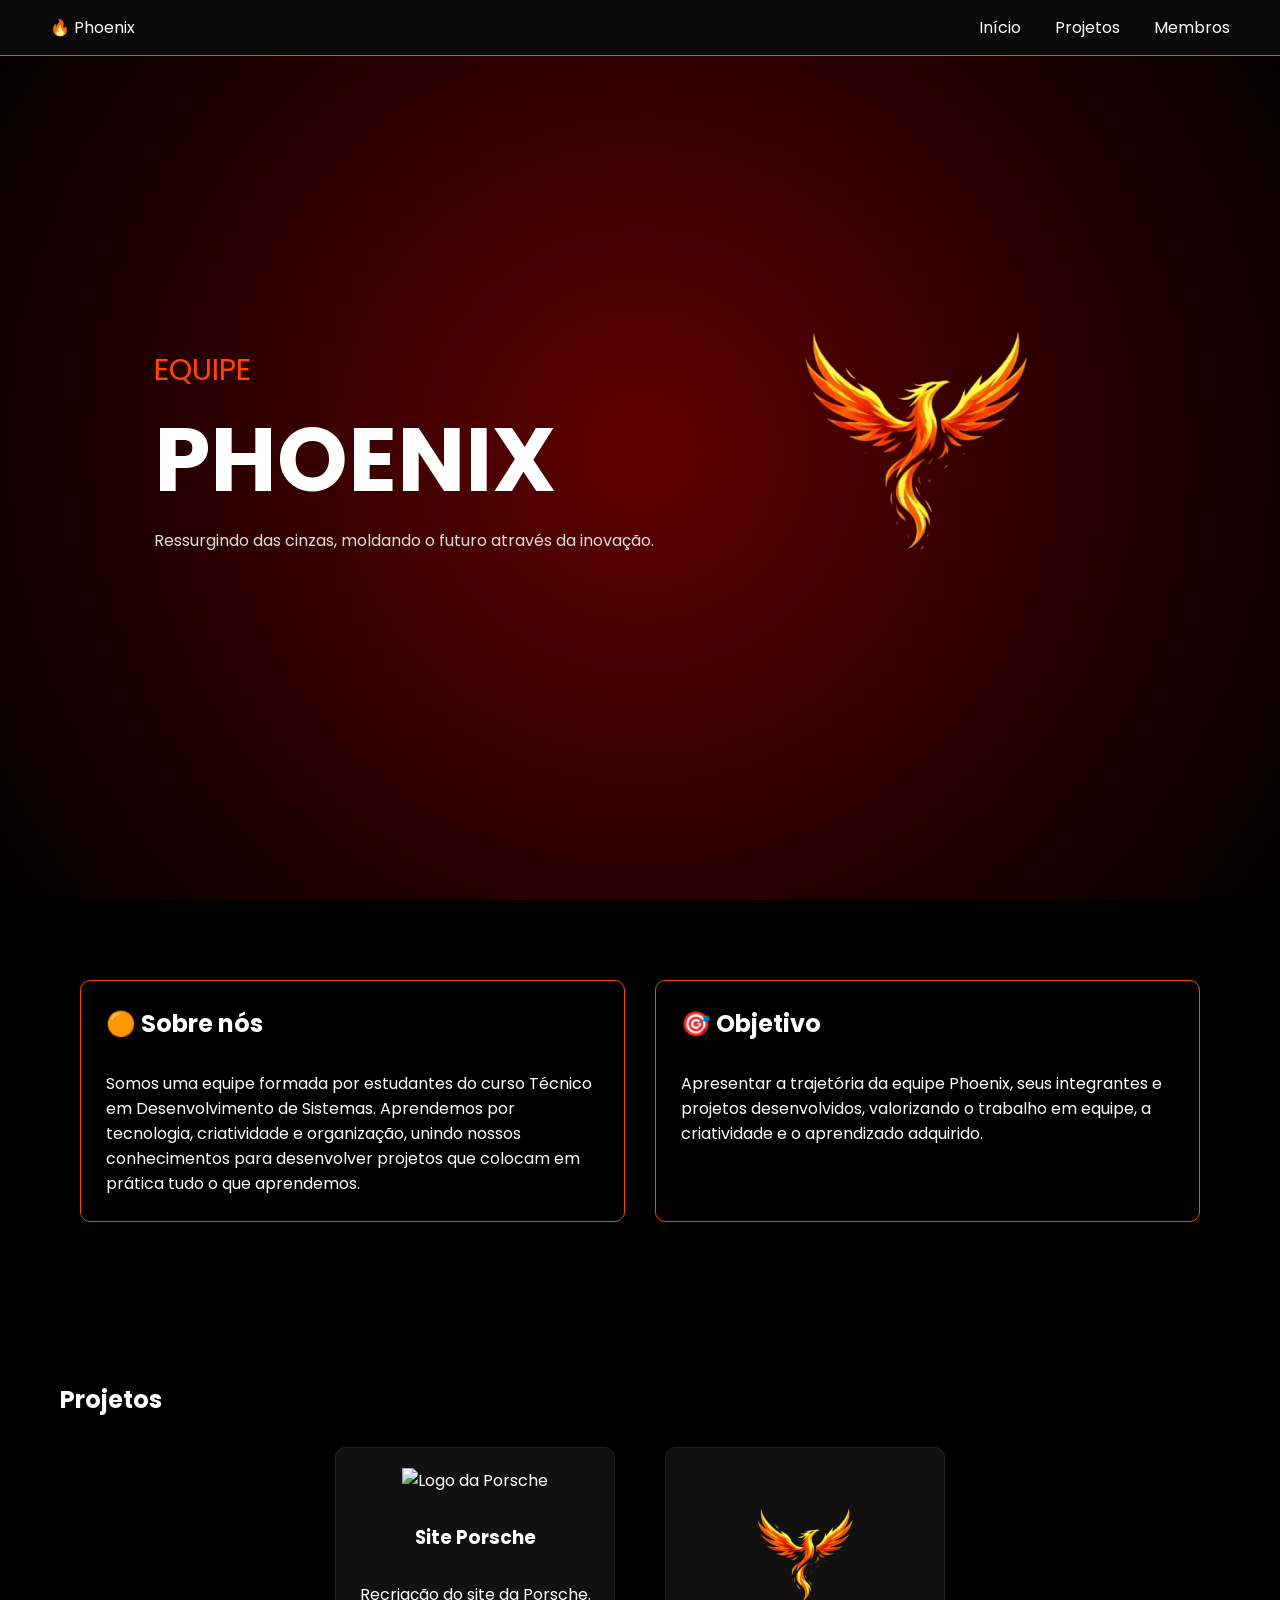
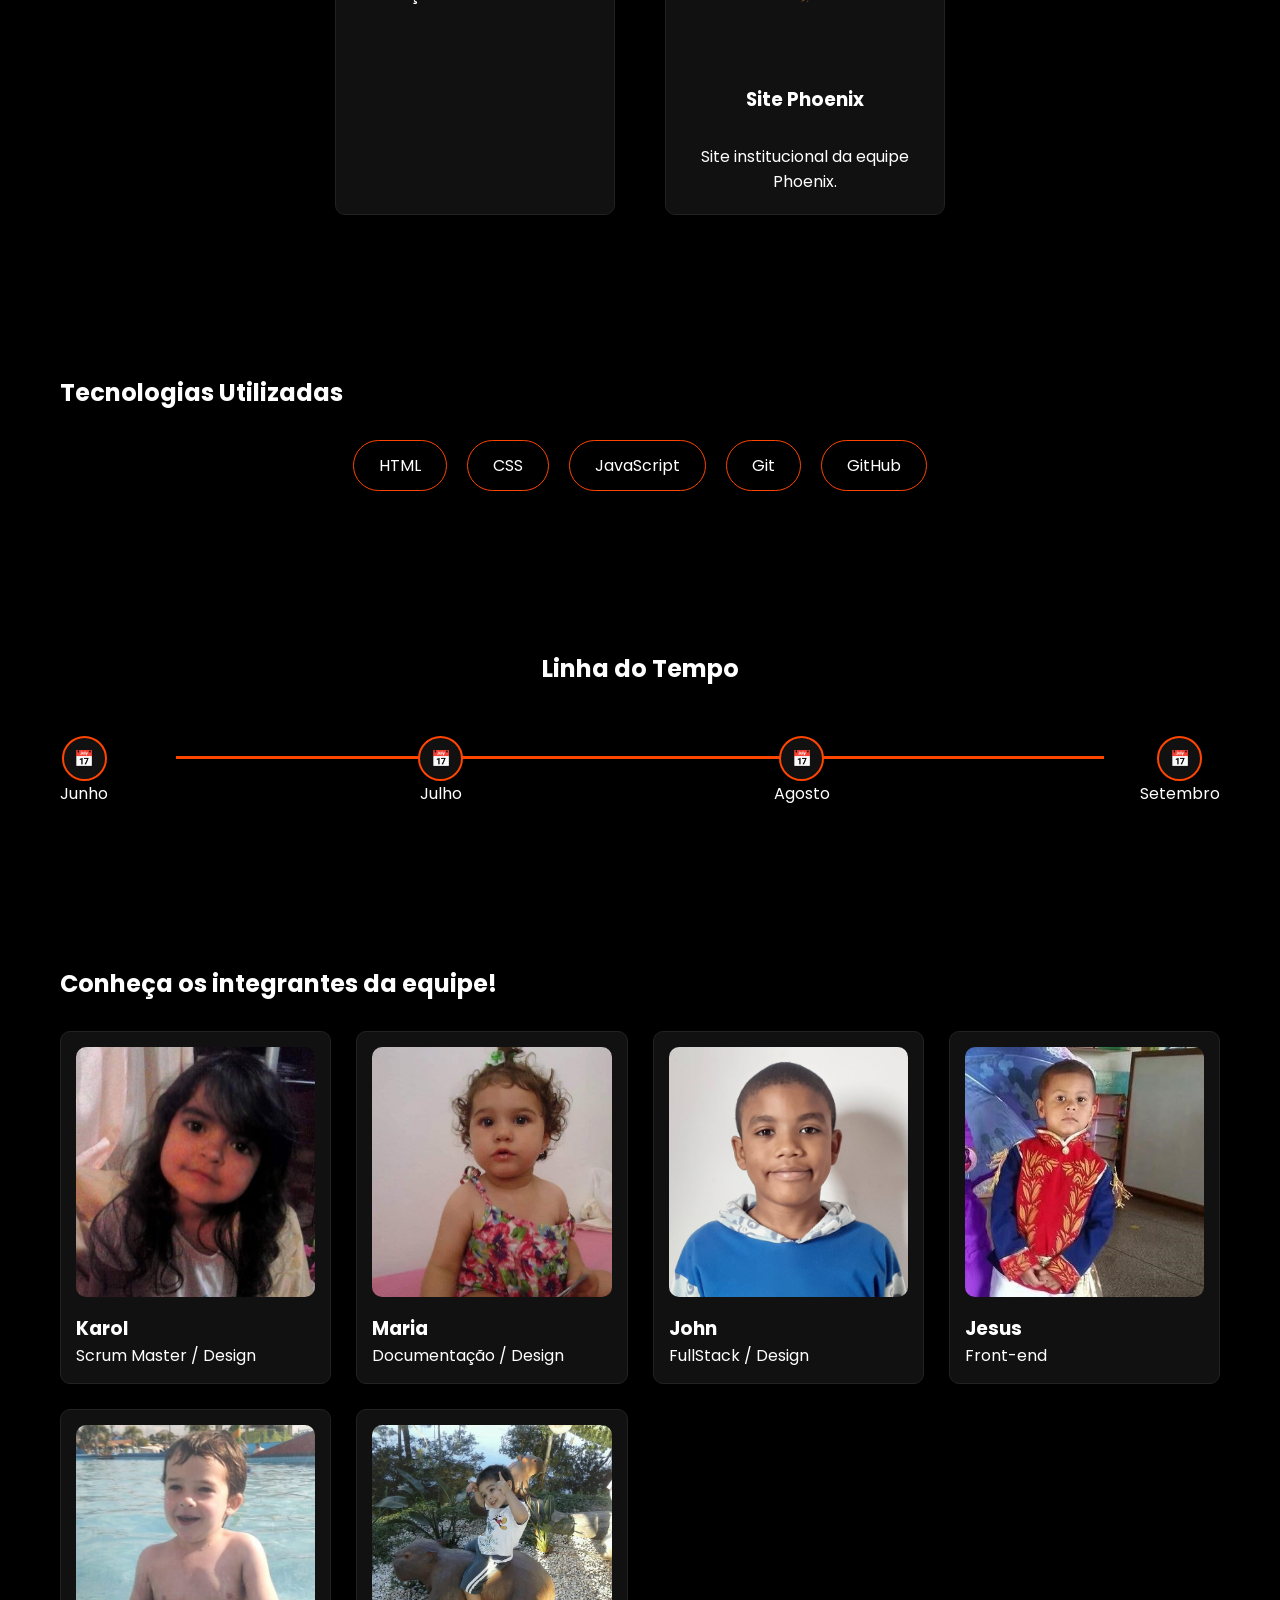
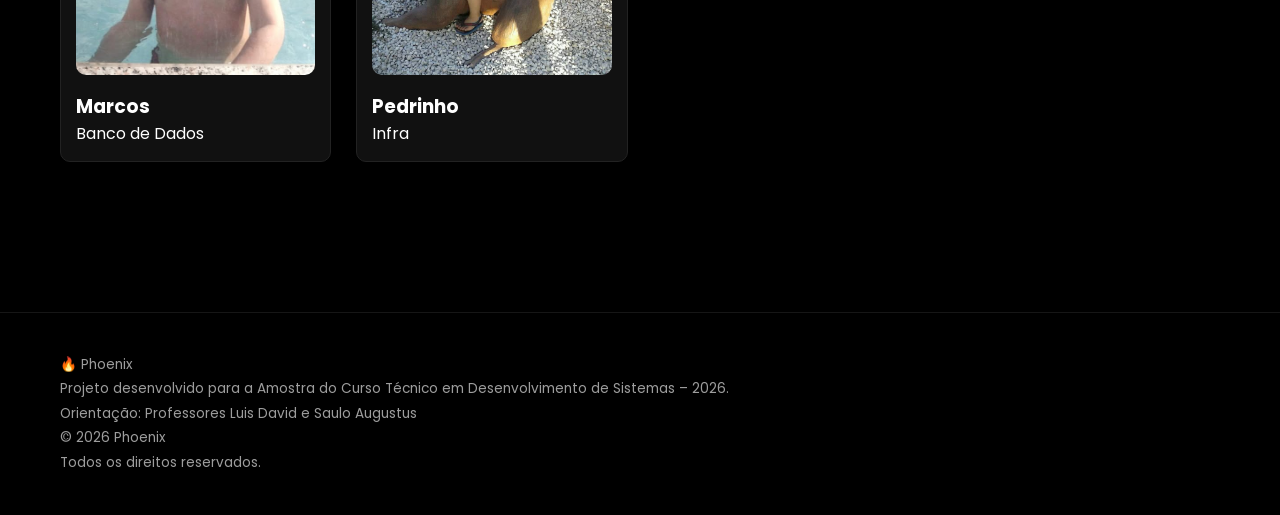
==== commit 8418caeb: "Atualizando arquivos e enviando pasta dos jogos" ====
--- a/index.html
+++ b/index.html
@@ -99,7 +99,6 @@
         <span>JavaScript</span>
         <span>Git</span>
         <span>GitHub</span>
-        <span>Python</span>
     </div>
 
 </section>
@@ -147,35 +146,45 @@
             </div>
         </a>
 
-        <div class="member">
-            <img src="img/maria.jpg" alt="Foto da Maria bebê">
-            <h3>Maria</h3>
-            <p>Documentação / Design</p>
-        </div>
-
-        <div class="member">
-            <img src="img/john.jpeg" alt="Foto do John bebê">
-            <h3>John</h3>
-            <p>FullStack / Design</p>
-        </div>
-
-        <div class="member">
-            <img src="img/jesus.jpg" alt="Foto do Jesus bebê">
-            <h3>Jesus</h3>
-            <p>Front-end</p>
-        </div>
-
-        <div class="member">
-            <img src="img/marcos.jpg" alt="Foto do Marcos bebê">
-            <h3>Marcos</h3>
-            <p>Banco de Dados</p>
-        </div>
-
-        <div class="member">
-            <img src="img/pedro.jpg" alt="Foto do Pedro bebê">
-            <h3>Pedrinho</h3>
-            <p>Infra</p>
-        </div>
+        <a href="maria.html">
+            <div class="member">
+                <img src="img/maria.jpg" alt="Foto da Maria bebê">
+                <h3>Maria</h3>
+                <p>Documentação / Design</p>
+            </div>
+        </a>
+
+        <a href="john.html">
+            <div class="member">
+                <img src="img/john.jpeg" alt="Foto do John bebê">
+                <h3>John</h3>
+                <p>FullStack / Design</p>
+            </div>
+        </a>
+
+        <a href="jesus.html">
+            <div class="member">
+                <img src="img/jesus.jpg" alt="Foto do Jesus bebê">
+                <h3>Jesus</h3>
+                <p>Front-end</p>
+            </div>
+        </a>
+
+        <a href="marcos.html">
+            <div class="member">
+                <img src="img/marcos.jpg" alt="Foto do Marcos bebê">
+                <h3>Marcos</h3>
+                <p>Banco de Dados</p>
+            </div>
+        </a>
+
+        <a href="pedro.html">
+            <div class="member">
+                <img src="img/pedro.jpg" alt="Foto do Pedro bebê">
+                <h3>Pedrinho</h3>
+                <p>Infra</p>
+            </div>
+        </a>
 
     </div>
 
--- a/style.css
+++ b/style.css
@@ -1,3 +1,5 @@
+/*---ESTILIZAÇÃO DA PÁGINA INICIAL*---/
+/*Remove margens e espaçamentos padrões do navegador*/
 *{
     margin:0;
     padding:0;
@@ -5,11 +7,13 @@
     font-family:'Poppins',sans-serif;
 }
 
+/*Define a cor de fundo e texto para todo o site*/
 body{
     background:#000;
     color:white;
 }
 
+/*---MENU---*/
 header{
     position:fixed;
     top:0;
@@ -34,6 +38,7 @@
     color:#ff4500;
 }
 
+/*---BANNER---*/
 .hero{
     min-height:100vh;
     display:flex;
@@ -42,7 +47,7 @@
     padding:100px 10%;
     background:radial-gradient(circle,#600000,#000);
 }
-
+/*---Texto do banner---*/
 .hero-text span{
     color:#ff4500;
     font-size:30px;
@@ -61,6 +66,7 @@
     max-width:100%;
 }
 
+/*---SOBRE A EQUIPE---*/
 .info{
     display:grid;
     grid-template-columns:1fr 1fr;
@@ -82,6 +88,7 @@
     margin-bottom:30px;
 }
 
+/*---CARDS DOS PROJETOS---*/
 .cards{
     display:flex;
     justify-content:center;
@@ -119,6 +126,7 @@
     padding:20px;
 }
 
+/*---TECNOLOGIAS UTILIZADAS---*/
 .tech-list{
     display:flex;
     justify-content:center;
@@ -132,6 +140,7 @@
     border-radius:30px;
 }
 
+/*---LINHA DO TEMPO---*/
 .timeline{
     text-align:center;
 }
@@ -170,6 +179,7 @@
     margin:auto;
 }
 
+/*---INTEGRANTES---*/
 .members{
     display:grid;
     grid-template-columns:repeat(auto-fit,minmax(250px,1fr));
@@ -248,7 +258,7 @@
 
 /*Foto do integrante da equipe*/
 .foto{
-    width:100%;
+    width:auto;
     height:400px;
     object-fit:cover;
     border-radius:15px;
@@ -271,7 +281,7 @@
 }
 
 /*---Função---*/
-.perfil p{
+.cargo{
     margin-top:5px;
     color:#bdbdbd;
     font-size:1.2rem;
@@ -301,7 +311,7 @@
     background:#111;
     border:1px solid #222;
     border-radius:10px;
-    padding:25px;
+    padding:35px;
     transition:.3s;
     display:flex;
     flex-direction:column;
@@ -322,7 +332,30 @@
     color:#d4d4d4;
 }
 
+.bruno{
+    width:150px;
+    height:auto;
+    image-rendering:pixelated;
+}
+
+.download{
+    display:block;
+    width:fit-content;
+    margin:15px auto 0;
+    padding:12px 22px;
+    background:#ff4500;
+    color:white;
+    text-decoration:none;
+    border-radius:8px;
+    transition:.3s;
+}
+
 /*---Hover simples---*/
+.download:hover{
+    background:#ff6a2b;
+    transform:translateY(-2px);
+}
+
 .sobre:hover,
 .projetos:hover{
     border-color:#ff4500;
@@ -339,40 +372,33 @@
     color:#9d9d9d
 }
 
-@media(max-width:900px){
+@media(max-width:768px){
 
     main{
-
         grid-template-columns:1fr;
-
     }
 
     .conteudo{
-
         margin-top:0;
-
     }
 
     .perfil{
-
         align-items:center;
-
         text-align:center;
-
+    }
+
+    .projetos{
+        align-items:center;
+        text-align:center;
     }
 
     .foto{
-
         max-width:320px;
-
     }
 
     footer{
-
         flex-direction:column;
-
         text-align:center;
-
     }
 
 }
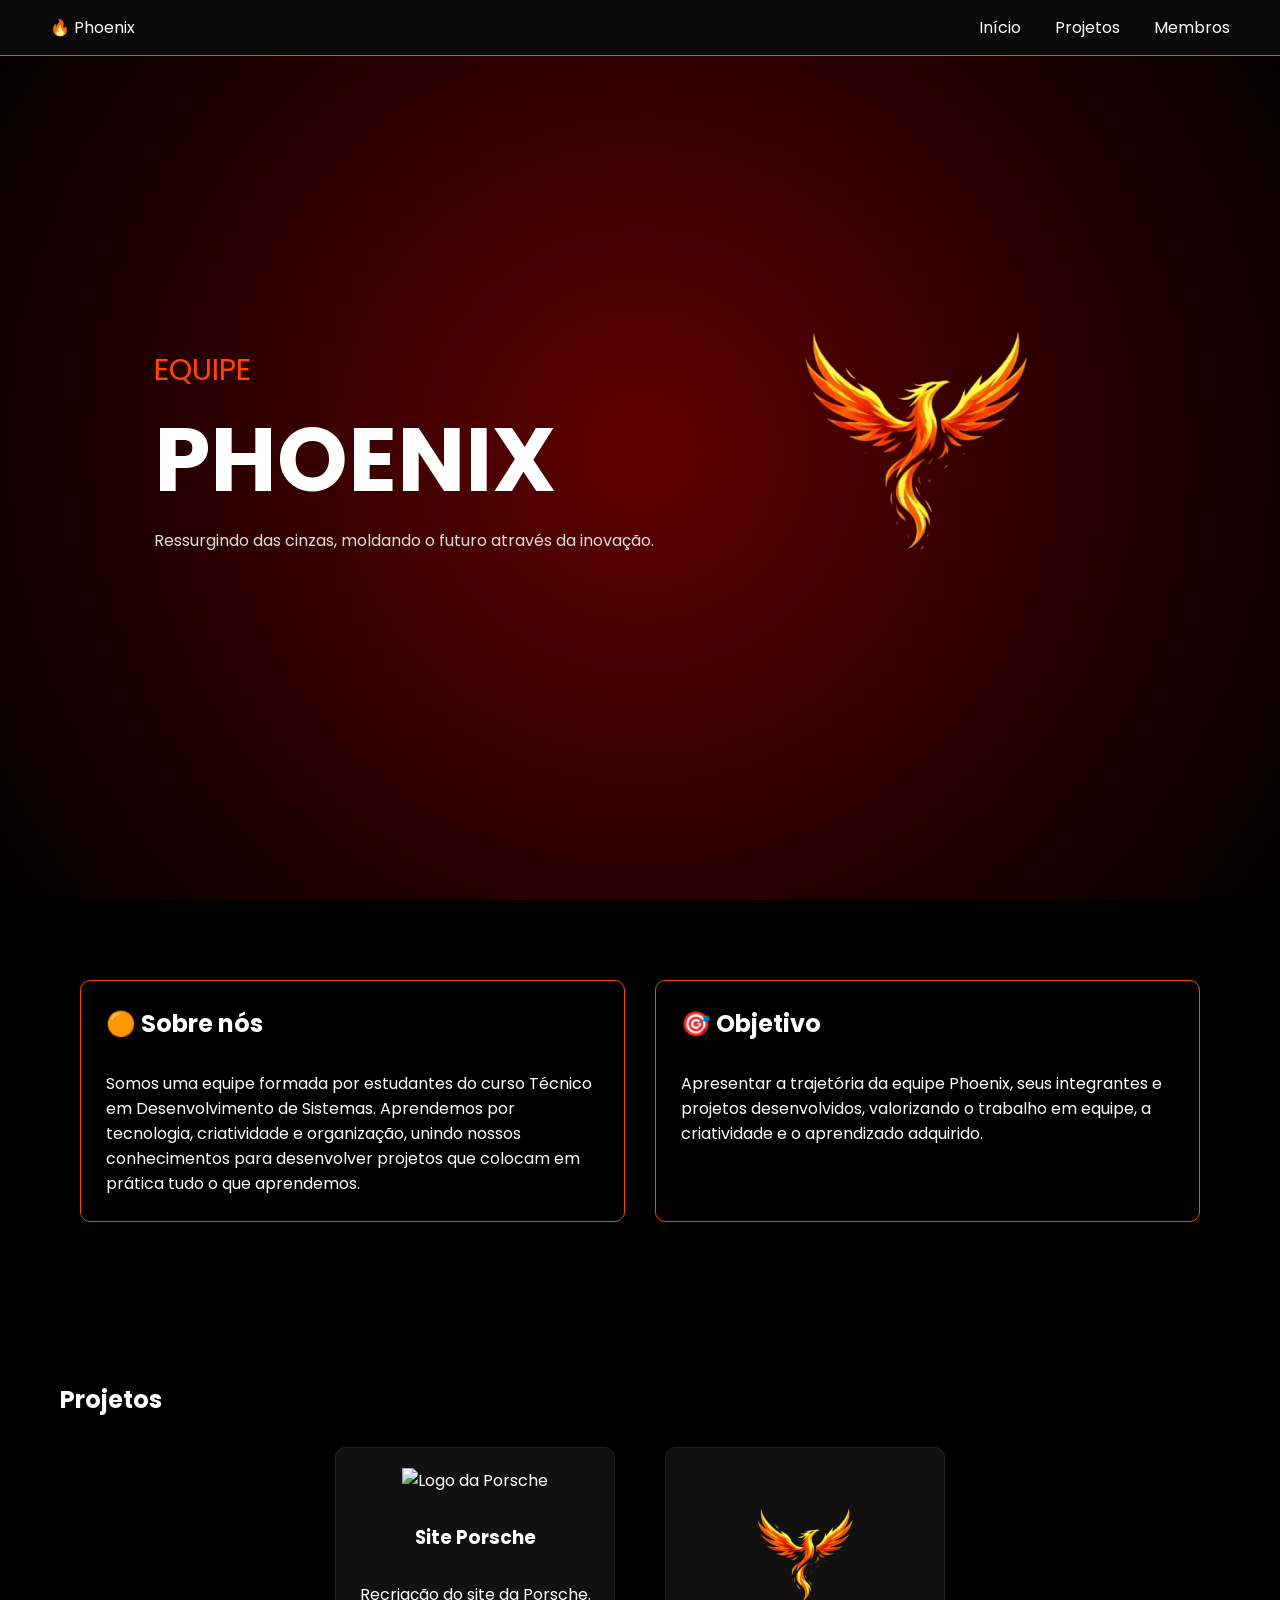
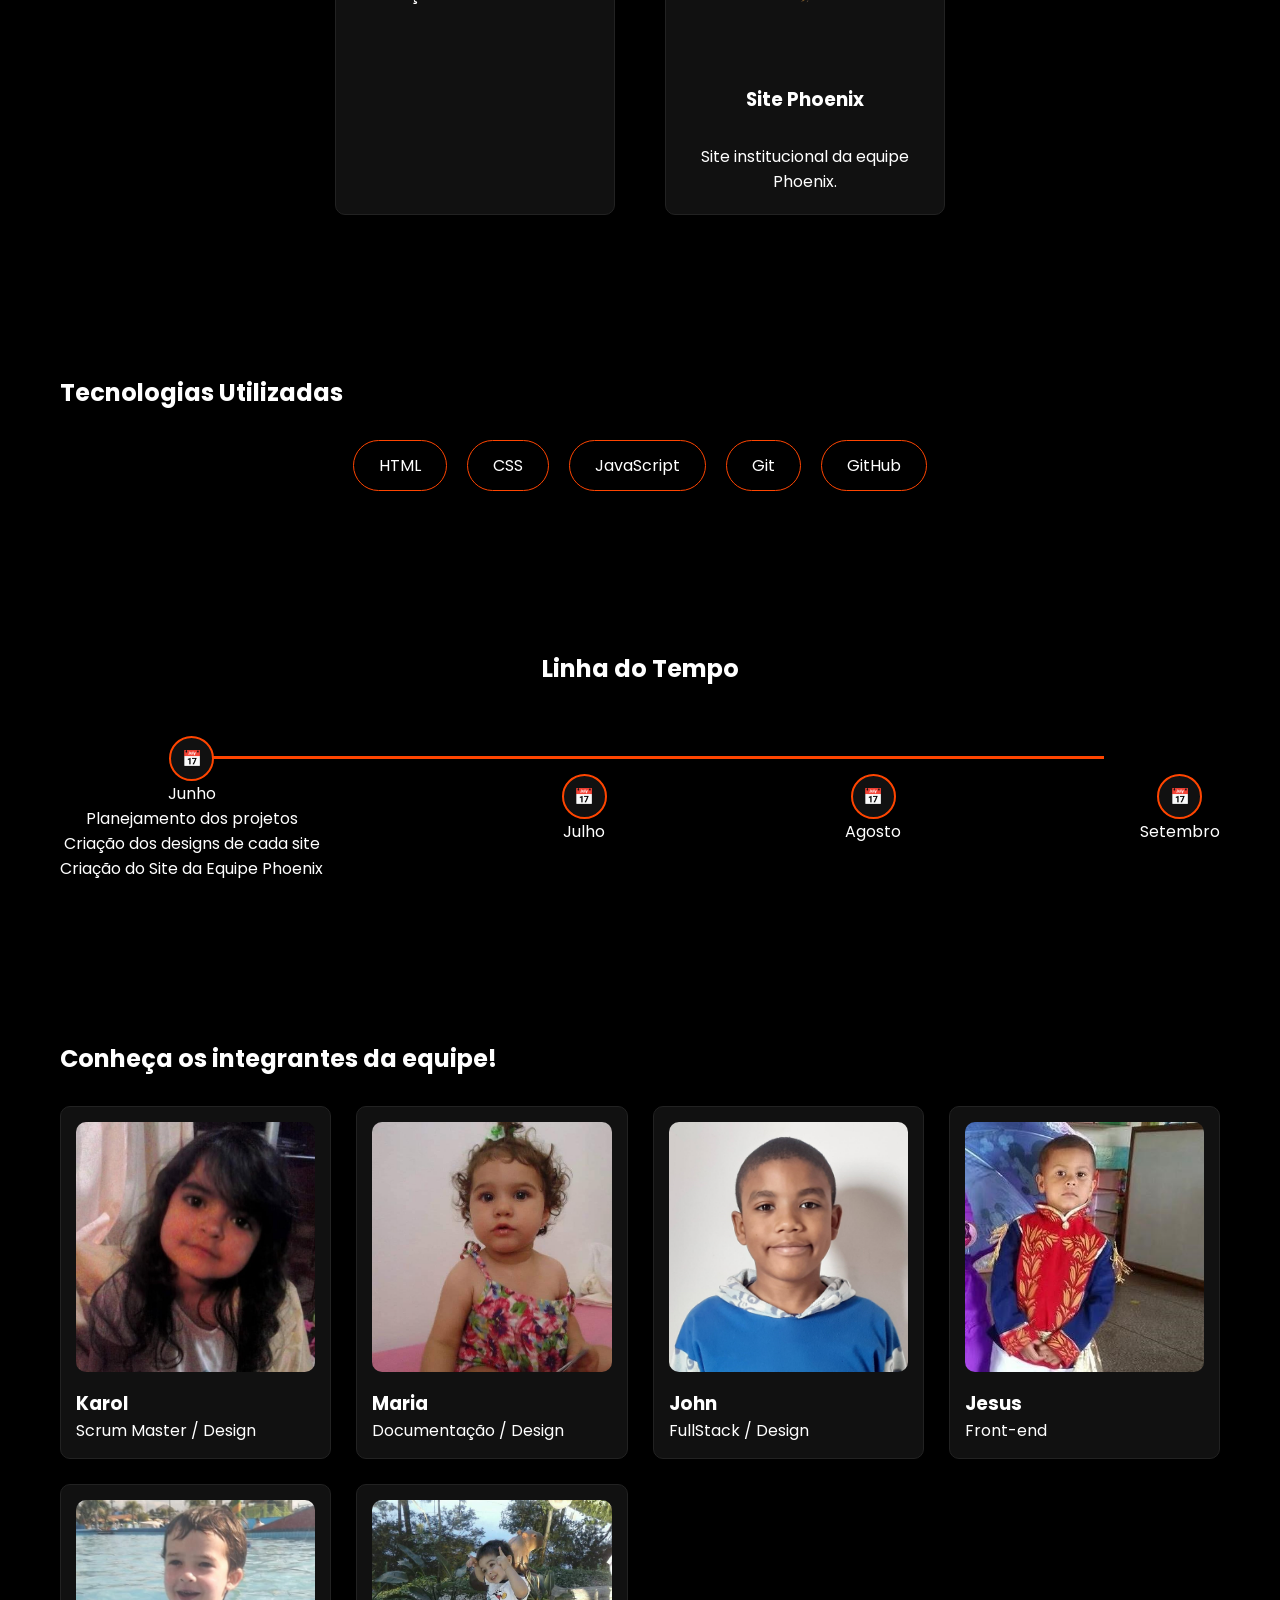
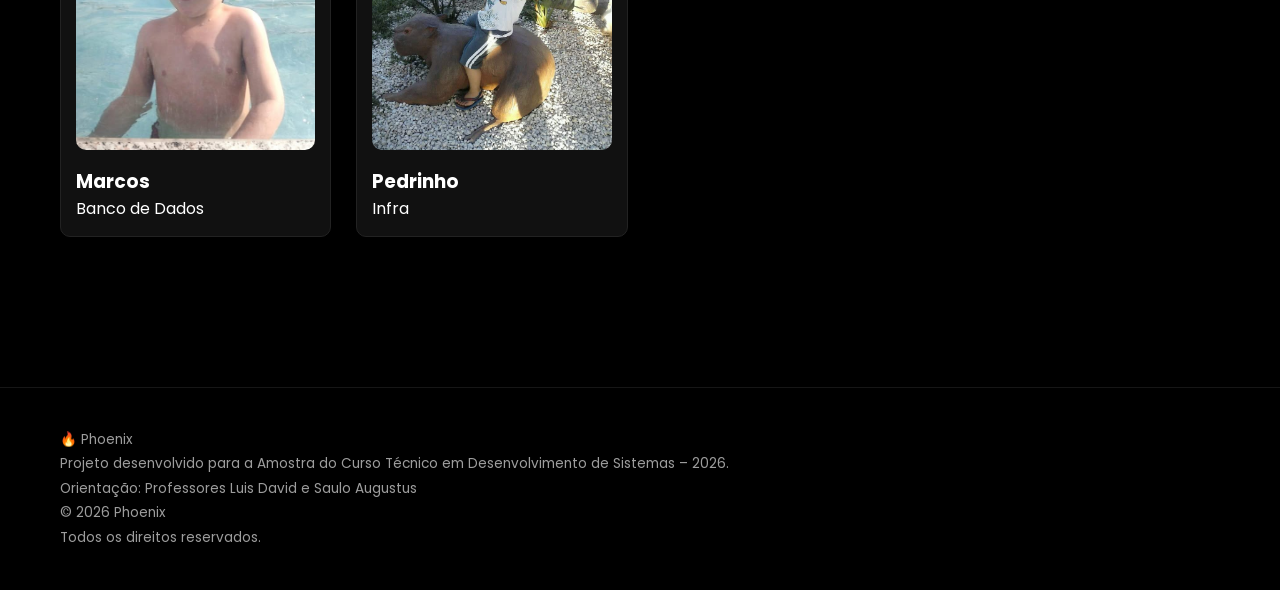
==== commit 7c64dcd4: "Atualização na linha do tempo" ====
--- a/index.html
+++ b/index.html
@@ -112,6 +112,14 @@
         <div class="step">
             <div class="circle">📅</div>
             <p>Junho</p>
+
+            <div>
+                <ul>
+                    <p>Planejamento dos projetos</p>
+                    <p>Criação dos designs de cada site</p>
+                    <p>Criação do Site da Equipe Phoenix</p>
+                </ul>
+            </div>
         </div>
 
         <div class="step">
--- a/style.css
+++ b/style.css
@@ -165,6 +165,7 @@
 
 .step{
     z-index:2;
+    cursor:pointer;
 }
 
 .circle{
